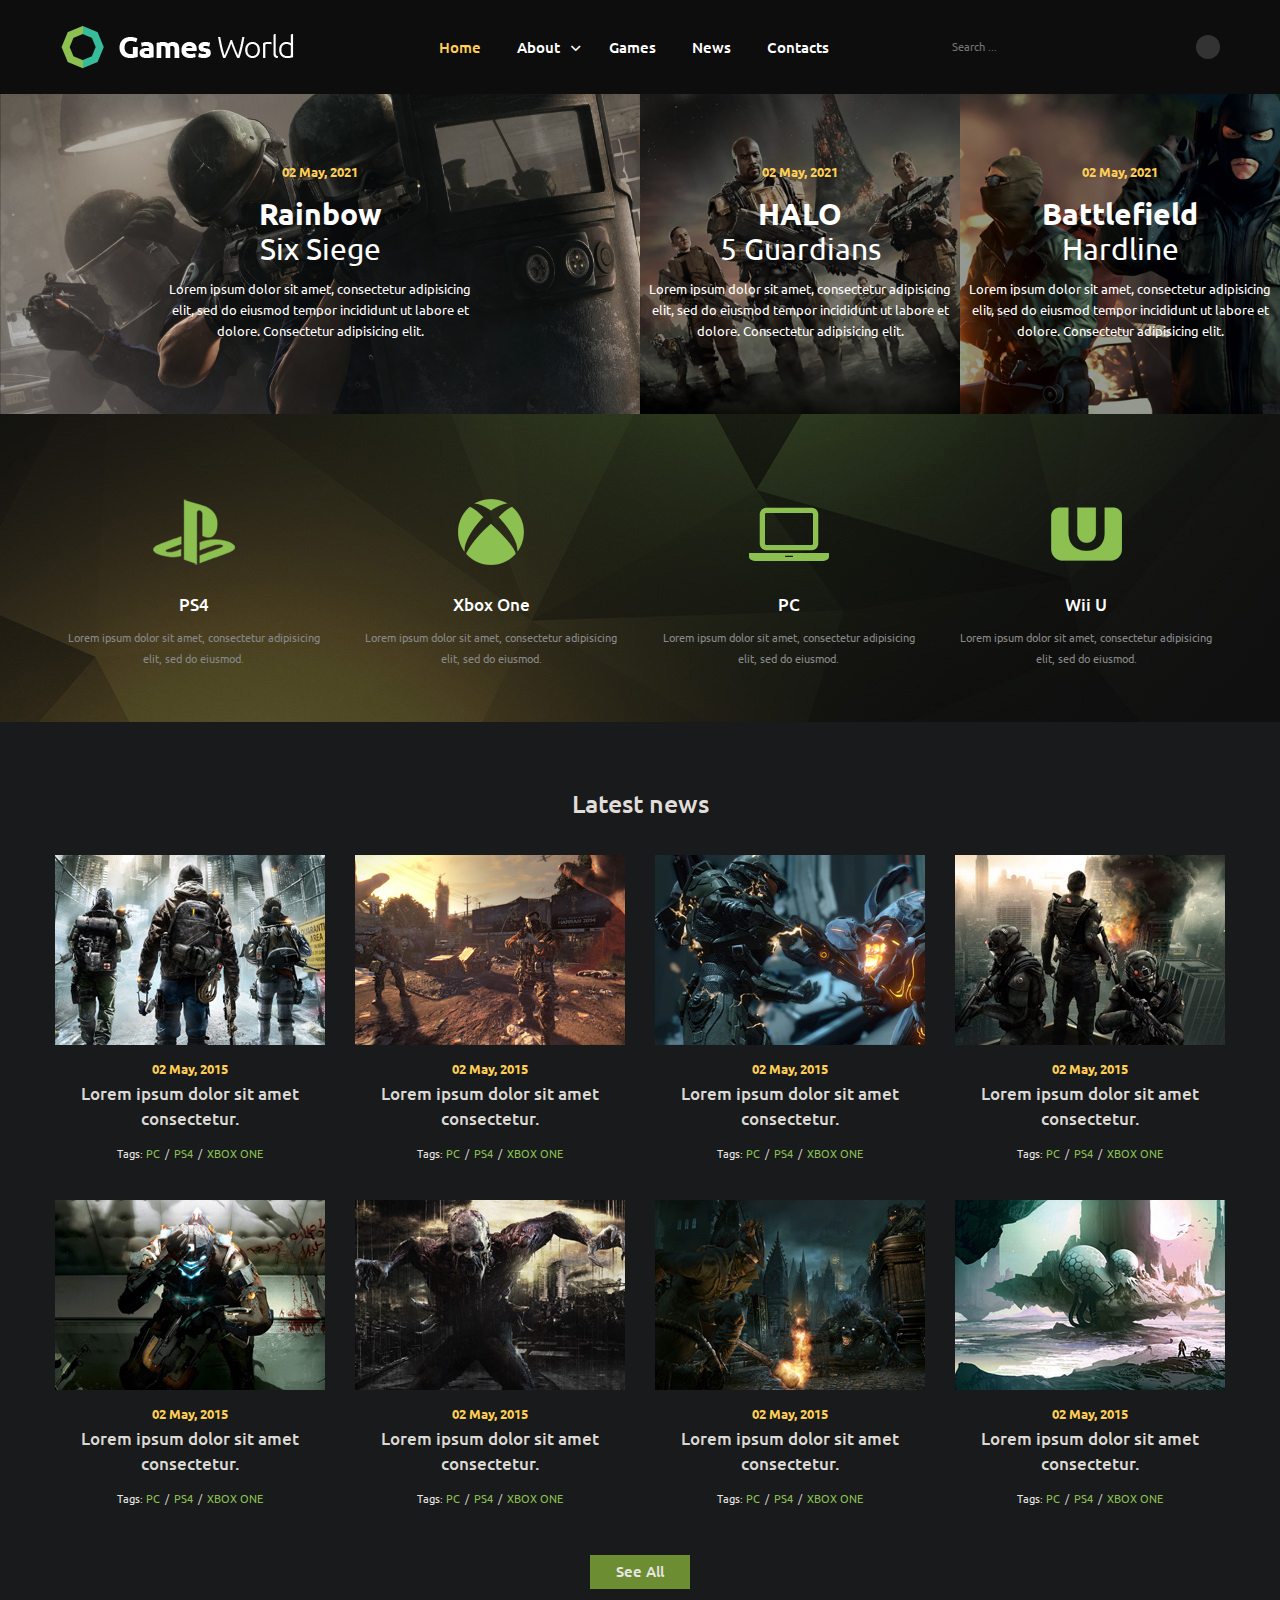
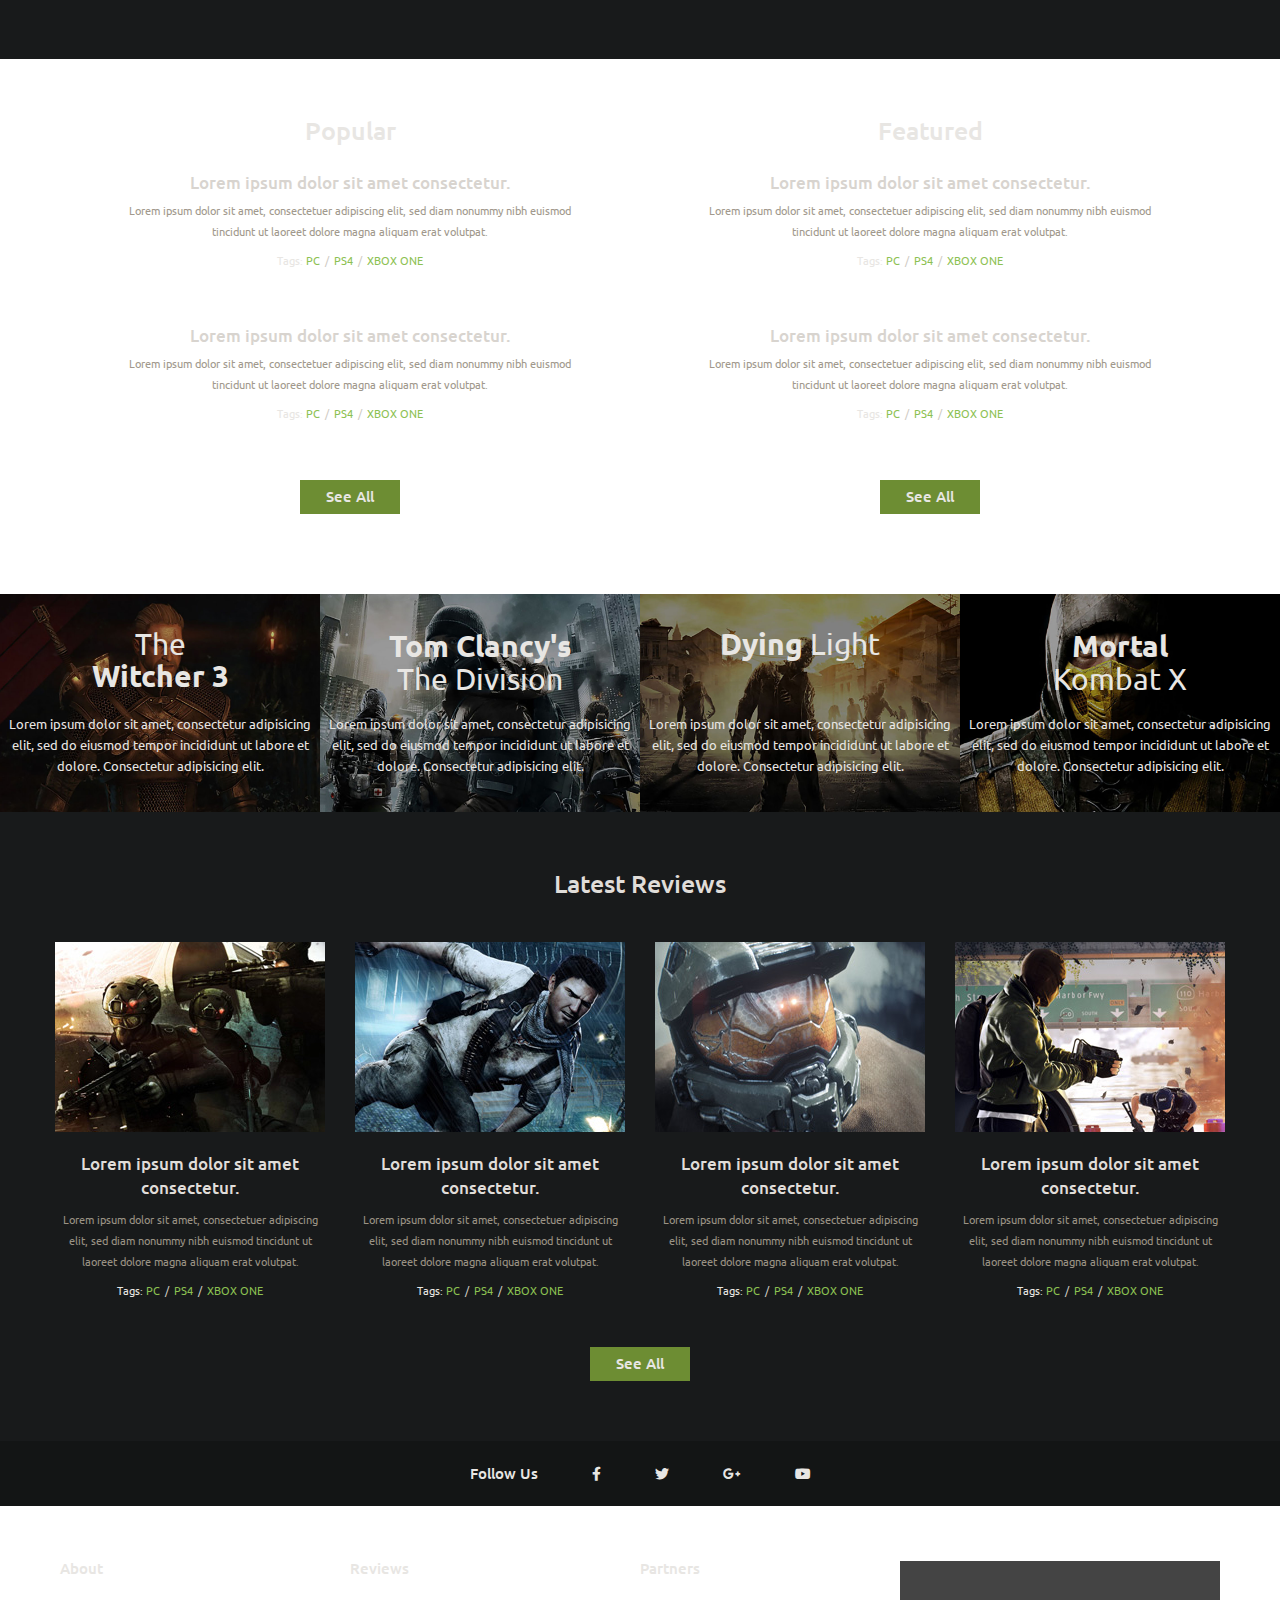
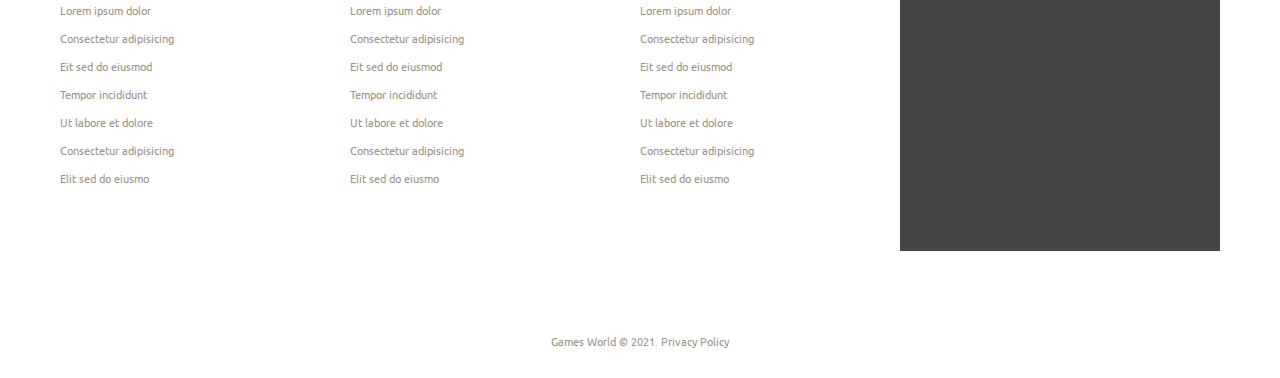
==== index.html @ 368bcca5 "final stage || fully responsive with working backend" ====
<!DOCTYPE html>
<html lang="en">
<head>
	<meta charset="UTF-8">
		<!-- Дополнительные мета теги -->
	<meta name="viewport" content="width=device-width, initial-scale=1.0, maximum-scale=1.0, user-scalable=0">
	<meta name="format-detection" content="telephone=no">
	<meta name="robots" content="none">
    <link rel="stylesheet" href="fonts/font awesome/css/all.min.css">
    <link rel="stylesheet" href="fonts/Ubuntu/stylesheet.css">
	<link rel="stylesheet" href="css/main.css">
	<title>Stellaris</title>
</head>
<body>
    <div class="wrapper">
        <header class="header">
            <div class="header-top">
                <div class="container">
                    <div class="header-top__row">
                        <div class="header-top__logo">
                            <a class="header-top__logo-link" href="#" ><img class="logo__img" src="img/header/logo.png" alt="Games World"></a>
                        </div>
                        <nav class="header-top__nav">
                            <ul class="menu__list">
                                <li class="menu__item"><a class="menu__link menu__active" href="./index.html">Home</a></li>
                                <li class="menu__item">
                                    <a class="menu__link link__dropdown" href="pages/about/about/index.html">About</a>
                                    <div class="menu__dropdown">
                                        <ul class="dropdown__list">
                                            <li class="dropdown__item"><a href="#" class="dropdown__link">History</a></li>
                                            <li class="dropdown__item"><a href="#" class="dropdown__link">Team</a></li>
                                            <li class="dropdown__item"><a href="#" class="dropdown__link">FAQ's</a></li>
                                            <li class="dropdown__item"><a href="#" class="dropdown__link">Forum</a></li>
                                        </ul>
                                    </div>
                                </li>
                                <li class="menu__item"><a class="menu__link" href="pages/games/games/index.html">Games</a></li>
                                <li class="menu__item"><a class="menu__link" href="pages/news/news/index.html">News</a></li>
                                <li class="menu__item"><a class="menu__link" href="pages/contacts/contacts/index.html">Contacts</a></li>
                            </ul>
                        </nav>
                        <div class="header-top__search-bar">
                            <div class="search-bar__input">
                                <input class="search-input" id="searchInput" type="text" placeholder="Search ...">
                                    <input class="search-button" id="searchButton" type="button">
                            </div>
                        </div>
                        <div class="header-top__menu-burger">
                            <div class="toggle" id="toggler"></div>
                            <nav class="header-top__nav navbar-burger">
                                <ul class="menu__list menu-burger">
                                    <li class="menu__item"><a class="menu__link menu__active" href="./index.html">Home</a></li>
                                    <li class="menu__item">
                                        <a class="menu__link link__dropdown" href="./pages/about/about/index.html">About</a>
                                        <div class="menu__dropdown">
                                            <ul class="dropdown__list">
                                                <li class="dropdown__item"><a href="#" class="dropdown__link">History</a></li>
                                                <li class="dropdown__item"><a href="#" class="dropdown__link">Team</a></li>
                                                <li class="dropdown__item"><a href="#" class="dropdown__link">FAQ's</a></li>
                                                <li class="dropdown__item"><a href="#" class="dropdown__link">Forum</a></li>
                                            </ul>
                                        </div>
                                    </li>
                                    <li class="menu__item"><a class="menu__link" href="pages/games/games/index.html">Games</a></li>
                                    <li class="menu__item"><a class="menu__link" href="pages/news/news/index.html">News</a></li>
                                    <li class="menu__item"><a class="menu__link" href="pages/contacts/contacts/index.html">Contacts</a></li>
                                </ul>
                            </nav>
                        </div>
                    </div>
                </div>
            </div>
            <div class="header-main">
                <div class="header-main__row">
                    <div class="header-main__body">
                        <div id="slider" class="header-main__slider slider">
                            <div class="header-main__slide-1 slide active">
                                <img class="header-main__card-bg" src="img/header/cards/slider/slide-1.jpg" alt="Rainbow Six Siege">
                                <div class="header-main__card">
                                    <div class="header-main__card-content">
                                        <p class="header-main__card-date" id="postDate">02 May, 2021</p>
                                        <h2 class="header-main__card-title"><p class="header-main__card-title--bold">Rainbow</p> Six Siege</h2>
                                        <p class="header-main__card-description">Lorem ipsum dolor sit amet, consectetur adipisicing elit, sed do eiusmod tempor incididunt ut labore et dolore. Consectetur adipisicing elit.</p>
                                    </div>
                                </div>
                            </div>
                            <div class="header-main__slide-2 slide">
                                <img class="header-main__card-bg" src="img/header/cards/slider/slide-2.jpg" alt="Bloodborne">
                                <div class="header-main__card">
                                    <div class="header-main__card-content">
                                        <p class="header-main__card-date" id="postDate">02 May, 2021</p>
                                        <h2 class="header-main__card-title"><p class="header-main__card-title--bold">Bloodborne</p></h2>
                                        <p class="header-main__card-description">Lorem ipsum dolor sit amet, consectetur adipisicing elit, sed do eiusmod tempor incididunt ut labore et dolore. Consectetur adipisicing elit.</p>
                                    </div>
                                </div>
                            </div>
                            <div class="header-main__slide-3 slide">
                                <img class="header-main__card-bg" src="img/header/cards/slider/slide-3.jpg" alt="Batman">
                                <div class="header-main__card">
                                    <div class="header-main__card-content">
                                        <p class="header-main__card-date" id="postDate">02 May, 2021</p>
                                        <h2 class="header-main__card-title"><p class="header-main__card-title--bold">Batman:</p> Arkham Knight</h2>
                                        <p class="header-main__card-description">Lorem ipsum dolor sit amet, consectetur adipisicing elit, sed do eiusmod tempor incididunt ut labore et dolore. Consectetur adipisicing elit.</p>
                                    </div>
                                </div>
                            </div>
                        </div>
                    </div>
                    <div class="header-main__wrapper">
                        <div class="header-main__row">
                            <div class="header-main__body">
                                <img class="header-main__card-bg" src="img/header/cards/halo.jpg" alt="Halo 5 Guardians">
                                <div class="header-main__card">
                                    <div class="header-main__card-content">
                                        <p class="header-main__card-date">02 May, 2021</p>
                                        <h2 class="header-main__card-title"><p class="header-main__card-title--bold">HALO</p> 5 Guardians</h2>
                                        <p class="header-main__card-description">Lorem ipsum dolor sit amet, consectetur adipisicing elit, sed do eiusmod tempor incididunt ut labore et dolore. Consectetur adipisicing elit.</p>
                                    </div>
                                </div>
                            </div>
                            <div class="header-main__body">
                                <img class="header-main__card-bg" src="img/header/cards/battlefield.jpg" alt="Halo 5 Guardians">
                                <div class="header-main__card">
                                    <div class="header-main__card-content">
                                        <p class="header-main__card-date">02 May, 2021</p>
                                        <h2 class="header-main__card-title"><p class="header-main__card-title--bold">Battlefield</p> Hardline</h2>
                                        <p class="header-main__card-description">Lorem ipsum dolor sit amet, consectetur adipisicing elit, sed do eiusmod tempor incididunt ut labore et dolore. Consectetur adipisicing elit.</p>
                                </div>
                                </div>
                            </div>
                        </div>
                    </div>
                </div>
            </div>
            <div class="header-bottom">
                <div class="container">
                    <div class="header-bottom__row">
                        <div class="header-bottom__body">
                            <div class="header-bottom__card">
                                <img class="header-bottom__card-icon" src="img/header/icons/icon1.png" alt="PS4">
                                <div class="header-bottom__content">
                                    <h6 class="header-bottom__content-title">PS4</h6>
                                    <p class="header-bottom__content-description">Lorem ipsum dolor sit amet, consectetur adipisicing elit, sed do eiusmod.</p>
                                </div>
                            </div>
                        </div>
                        <div class="header-bottom__body">
                            <div class="header-bottom__card">
                                <img class="header-bottom__card-icon" src="img/header/icons/icon2.png" alt="PS4">
                                <div class="header-bottom__content">
                                    <h6 class="header-bottom__content-title">Xbox One</h6>
                                    <p class="header-bottom__content-description">Lorem ipsum dolor sit amet, consectetur adipisicing elit, sed do eiusmod.</p>
                                </div>
                            </div>
                        </div>
                        <div class="header-bottom__body">
                            <div class="header-bottom__card">
                                <img class="header-bottom__card-icon" src="img/header/icons/icon3.webp" alt="PS4">
                                <div class="header-bottom__content">
                                    <h6 class="header-bottom__content-title">PC</h6>
                                    <p class="header-bottom__content-description">Lorem ipsum dolor sit amet, consectetur adipisicing elit, sed do eiusmod.</p>
                                </div>
                            </div>
                        </div>
                        <div class="header-bottom__body">
                            <div class="header-bottom__card">
                                <img class="header-bottom__card-icon" src="img/header/icons/icon4.png" alt="PS4">
                                <div class="header-bottom__content">
                                    <h6 class="header-bottom__content-title">Wii U</h6>
                                    <p class="header-bottom__content-description">Lorem ipsum dolor sit amet, consectetur adipisicing elit, sed do eiusmod.</p>
                                </div>
                            </div>
                        </div>
                    </div>
                </div>
             </div>
        </header>
        <section class="news">
            <div class="container">
                <div class="news__title">Latest news</div>
                <div class="news__row">
                    <div class="news__card">
                        <div class="news__body">
                            <div class="news__card-bg">
                                <img class="news__body-img" src="img/news/card-1.jpg" alt="" >
                            </div>
                            <div class="news__card-date">02 May, 2015</div>
                            <div class="news__card-despription">Lorem ipsum dolor sit amet consectetur.</div>
                            <div class="news__card-tags tags-row">
                                <div class="tags__title">Tags: </div>
                                <div class="tags__characteristic">
                                    <ul class="tags__list">
                                        <li class="tags__item"><a class="tags__link" href="#">PC</a></li>
                                        <li class="tags__item"><a class="tags__link" href="#">PS4</a></li>
                                        <li class="tags__item"><a class="tags__link" href="#">XBOX ONE</a></li>
                                    </ul>
                                </div>
                            </div>
                        </div>
                    </div>
                    <div class="news__card">
                        <div class="news__body">
                            <div class="news__card-bg">
                                <img class="news__body-img" src="img/news/card-2.jpg" alt="" >
                            </div>
                            <div class="news__card-date">02 May, 2015</div>
                            <div class="news__card-despription">Lorem ipsum dolor sit amet consectetur.</div>
                            <div class="news__card-tags tags-row">
                                <div class="tags__title">Tags: </div>
                                <div class="tags__characteristic">
                                    <ul class="tags__list">
                                        <li class="tags__item"><a class="tags__link" href="#">PC</a></li>
                                        <li class="tags__item"><a class="tags__link" href="#">PS4</a></li>
                                        <li class="tags__item"><a class="tags__link" href="#">XBOX ONE</a></li>
                                    </ul>
                                </div>
                            </div>
                        </div>
                    </div>
                    <div class="news__card">
                        <div class="news__body">
                            <div class="news__card-bg">
                                <img class="news__body-img" src="img/news/card-3.jpg" alt="" >
                            </div>
                            <div class="news__card-date">02 May, 2015</div>
                            <div class="news__card-despription">Lorem ipsum dolor sit amet consectetur.</div>
                            <div class="news__card-tags tags-row">
                                <div class="tags__title">Tags: </div>
                                <div class="tags__characteristic">
                                    <ul class="tags__list">
                                        <li class="tags__item"><a class="tags__link" href="#">PC</a></li>
                                        <li class="tags__item"><a class="tags__link" href="#">PS4</a></li>
                                        <li class="tags__item"><a class="tags__link" href="#">XBOX ONE</a></li>
                                    </ul>
                                </div>
                            </div>
                        </div>
                    </div>
                    <div class="news__card">
                        <div class="news__body">
                            <div class="news__card-bg">
                                <img class="news__body-img" src="img/news/card-4.jpg" alt="" >
                            </div>
                            <div class="news__card-date">02 May, 2015</div>
                            <div class="news__card-despription">Lorem ipsum dolor sit amet consectetur.</div>
                            <div class="news__card-tags tags-row">
                                <div class="tags__title">Tags: </div>
                                <div class="tags__characteristic">
                                    <ul class="tags__list">
                                        <li class="tags__item"><a class="tags__link" href="#">PC</a></li>
                                        <li class="tags__item"><a class="tags__link" href="#">PS4</a></li>
                                        <li class="tags__item"><a class="tags__link" href="#">XBOX ONE</a></li>
                                    </ul>
                                </div>
                            </div>
                        </div>
                    </div>
                    <div class="news__card">
                        <div class="news__body">
                            <div class="news__card-bg">
                                <img class="news__body-img" src="img/news/card-5.jpg" alt="" >
                            </div>
                            <div class="news__card-date">02 May, 2015</div>
                            <div class="news__card-despription">Lorem ipsum dolor sit amet consectetur.</div>
                            <div class="news__card-tags tags-row">
                                <div class="tags__title">Tags: </div>
                                <div class="tags__characteristic">
                                    <ul class="tags__list">
                                        <li class="tags__item"><a class="tags__link" href="#">PC</a></li>
                                        <li class="tags__item"><a class="tags__link" href="#">PS4</a></li>
                                        <li class="tags__item"><a class="tags__link" href="#">XBOX ONE</a></li>
                                    </ul>
                                </div>
                            </div>
                        </div>
                    </div>
                    <div class="news__card">
                        <div class="news__body">
                            <div class="news__card-bg">
                                <img class="news__body-img" src="img/news/card-6.jpg" alt="" >
                            </div>
                            <div class="news__card-date">02 May, 2015</div>
                            <div class="news__card-despription">Lorem ipsum dolor sit amet consectetur.</div>
                            <div class="news__card-tags tags-row">
                                <div class="tags__title">Tags: </div>
                                <div class="tags__characteristic">
                                    <ul class="tags__list">
                                        <li class="tags__item"><a class="tags__link" href="#">PC</a></li>
                                        <li class="tags__item"><a class="tags__link" href="#">PS4</a></li>
                                        <li class="tags__item"><a class="tags__link" href="#">XBOX ONE</a></li>
                                    </ul>
                                </div>
                            </div>
                        </div>
                    </div>
                    <div class="news__card">
                        <div class="news__body">
                            <div class="news__card-bg">
                                <img class="news__body-img" src="img/news/card-7.jpg" alt="" >
                            </div>
                            <div class="news__card-date">02 May, 2015</div>
                            <div class="news__card-despription">Lorem ipsum dolor sit amet consectetur.</div>
                            <div class="news__card-tags tags-row">
                                <div class="tags__title">Tags: </div>
                                <div class="tags__characteristic">
                                    <ul class="tags__list">
                                        <li class="tags__item"><a class="tags__link" href="#">PC</a></li>
                                        <li class="tags__item"><a class="tags__link" href="#">PS4</a></li>
                                        <li class="tags__item"><a class="tags__link" href="#">XBOX ONE</a></li>
                                    </ul>
                                </div>
                            </div>
                        </div>
                    </div>
                    <div class="news__card">
                        <div class="news__body">
                            <div class="news__card-bg">
                                <img class="news__body-img" src="img/news/card-8.jpg" alt="" >
                            </div>
                            <div class="news__card-date">02 May, 2015</div>
                            <div class="news__card-despription">Lorem ipsum dolor sit amet consectetur.</div>
                            <div class="news__card-tags">
                                <div class="tags__title">Tags: </div>
                                <div class="tags__characteristic">
                                    <ul class="tags__list">
                                        <li class="tags__item"><a class="tags__link" href="#">PC</a></li>
                                        <li class="tags__item"><a class="tags__link" href="#">PS4</a></li>
                                        <li class="tags__item"><a class="tags__link" href="#">XBOX ONE</a></li>
                                    </ul>
                                </div>
                            </div>
                        </div>
                    </div>
                </div>
                <div class="more-info">
                    <a class="link" href="#">See All</a>
                </div>
            </div>
        </section>
        <section class="features">
            <div class="container">
                <div class="features__row">
                    <div class="features__wrapper">
                        <h3 class="features__title">Popular</h3>
                        <div class="features__body">
                            <div class="features__post">
                                <h6 class="features__post-title"><a class="features__title-link" href="#">Lorem ipsum dolor sit amet consectetur.</a></h6>
                                <p class="features__post-description">Lorem ipsum dolor sit amet, consectetuer adipiscing elit, sed diam nonummy nibh euismod tincidunt ut laoreet dolore magna aliquam erat volutpat.</p>
                                <div class="features__post-tags">
                                    <div class="tags__title tags__title--white">Tags: </div>
                                    <div class="tags__characteristic">
                                        <ul class="tags__list">
                                            <li class="tags__item"><a class="tags__link" href="#">PC</a></li>
                                            <li class="tags__item"><a class="tags__link" href="#">PS4</a></li>
                                            <li class="tags__item"><a class="tags__link" href="#">XBOX ONE</a></li>
                                        </ul>
                                    </div>
                                </div>
                            </div>
                        </div>
                        <div class="features__body">
                            <div class="features__post">
                                <h6 class="features__post-title"><a class="features__title-link" href="#">Lorem ipsum dolor sit amet consectetur.</a></h6>
                                <p class="features__post-description">Lorem ipsum dolor sit amet, consectetuer adipiscing elit, sed diam nonummy nibh euismod tincidunt ut laoreet dolore magna aliquam erat volutpat.</p>
                                <div class="features__post-tags">
                                    <div class="tags__title tags__title--white">Tags: </div>
                                    <div class="tags__characteristic">
                                        <ul class="tags__list">
                                            <li class="tags__item"><a class="tags__link" href="#">PC</a></li>
                                            <li class="tags__item"><a class="tags__link" href="#">PS4</a></li>
                                            <li class="tags__item"><a class="tags__link" href="#">XBOX ONE</a></li>
                                        </ul>
                                    </div>
                                </div>
                            </div>
                        </div>
                        <div class="more-info features__more-info">
                            <a class="link features__link" href="#">See All</a>
                        </div>
                    </div>
                    <div class="features__wrapper">
                        <h3 class="features__title">Featured</h3>
                        <div class="features__body">
                            <div class="features__post">
                                <h6 class="features__post-title"><a class="features__title-link" href="#">Lorem ipsum dolor sit amet consectetur.</a></h6>
                                <p class="features__post-description">Lorem ipsum dolor sit amet, consectetuer adipiscing elit, sed diam nonummy nibh euismod tincidunt ut laoreet dolore magna aliquam erat volutpat.</p>
                                <div class="features__post-tags">
                                    <div class="tags__title tags__title--white">Tags: </div>
                                    <div class="tags__characteristic">
                                        <ul class="tags__list">
                                            <li class="tags__item"><a class="tags__link" href="#">PC</a></li>
                                            <li class="tags__item"><a class="tags__link" href="#">PS4</a></li>
                                            <li class="tags__item"><a class="tags__link" href="#">XBOX ONE</a></li>
                                        </ul>
                                    </div>
                                </div>
                            </div>
                        </div>
                        <div class="features__body">
                            <div class="features__post">
                                <h6 class="features__post-title"><a class="features__title-link" href="#">Lorem ipsum dolor sit amet consectetur.</a></h6>
                                <p class="features__post-description">Lorem ipsum dolor sit amet, consectetuer adipiscing elit, sed diam nonummy nibh euismod tincidunt ut laoreet dolore magna aliquam erat volutpat.</p>
                                <div class="features__post-tags">
                                    <div class="tags__title tags__title--white">Tags: </div>
                                    <div class="tags__characteristic">
                                        <ul class="tags__list">
                                            <li class="tags__item"><a class="tags__link" href="#">PC</a></li>
                                            <li class="tags__item"><a class="tags__link" href="#">PS4</a></li>
                                            <li class="tags__item"><a class="tags__link" href="#">XBOX ONE</a></li>
                                        </ul>
                                    </div>
                                </div>
                            </div>
                        </div>
                        <div class="more-info features__more-info">
                            <a class="link features__link" href="#">See All</a>
                        </div>
                    </div>
                </div>
            </div>
        </section>
        <section class="games">
            <div class="games__row">
                <div class="games__body">
                    <div class="games__card">
                        <p class="games__card-title">The <span class="games__card-title--bold">Witcher 3</span></p>
                        <p class="games__card-description">Lorem ipsum dolor sit amet, consectetur adipisicing elit, sed do eiusmod tempor incididunt ut labore et dolore. Consectetur adipisicing elit.</p>
                    </div>
                </div>
                <div class="games__body">
                    <div class="games__card">
                        <p class="games__card-title"><span class="games__card-title--bold">Tom Clancy's</span>The Division</p>
                        <p class="games__card-description">Lorem ipsum dolor sit amet, consectetur adipisicing elit, sed do eiusmod tempor incididunt ut labore et dolore. Consectetur adipisicing elit.</p>
                    </div>
                </div>
                <div class="games__body">
                    <div class="games__card">
                        <p class="games__card-title"><strong>Dying </strong>Light</p>
                        <p class="games__card-description">Lorem ipsum dolor sit amet, consectetur adipisicing elit, sed do eiusmod tempor incididunt ut labore et dolore. Consectetur adipisicing elit.</p>
                    </div>
                </div>
                <div class="games__body">
                    <div class="games__card">
                        <p class="games__card-title"><span class="games__card-title--bold">Mortal</span>Kombat X</p>
                        <p class="games__card-description">Lorem ipsum dolor sit amet, consectetur adipisicing elit, sed do eiusmod tempor incididunt ut labore et dolore. Consectetur adipisicing elit.</p>
                    </div>
                </div>
            </div>
        </section>
        <section class="reviews">
            <div class="container">
                <div class="reviews__title">Latest Reviews</div>
                <div class="reviews__row">
                    <div class="reviews__body">
                        <div class="reviews__card">
                            <div class="reviews__img">
                                <img class="reviews__image" src="img/reviews/reviews1.jpg" alt="">
                            </div>
                            <div class="reviews__card-title"><a class="reviews__title-link" href="#">Lorem ipsum dolor sit amet consectetur.</a></div>
                            <div class="reviews__description">Lorem ipsum dolor sit amet, consectetuer adipiscing elit, sed diam nonummy nibh euismod tincidunt ut laoreet dolore magna aliquam erat volutpat.</div>
                            <div class="reviews__card-tags">
                                <div class="tags__title">Tags: </div>
                                <div class="tags__characteristic">
                                    <ul class="tags__list">
                                        <li class="tags__item"><a class="tags__link" href="#">PC</a></li>
                                        <li class="tags__item"><a class="tags__link" href="#">PS4</a></li>
                                        <li class="tags__item"><a class="tags__link" href="#">XBOX ONE</a></li>
                                    </ul>
                                </div>
                            </div>
                        </div>
                    </div>
                    <div class="reviews__body">
                        <div class="reviews__card">
                            <div class="reviews__img">
                                <img class="reviews__image" src="img/reviews/reviews2.jpg" alt="">
                            </div>
                            <div class="reviews__card-title"><a class="reviews__title-link" href="#">Lorem ipsum dolor sit amet consectetur.</a></div>
                            <div class="reviews__description">Lorem ipsum dolor sit amet, consectetuer adipiscing elit, sed diam nonummy nibh euismod tincidunt ut laoreet dolore magna aliquam erat volutpat.</div>
                            <div class="reviews__card-tags">
                                <div class="tags__title">Tags: </div>
                                <div class="tags__characteristic">
                                    <ul class="tags__list">
                                        <li class="tags__item"><a class="tags__link" href="#">PC</a></li>
                                        <li class="tags__item"><a class="tags__link" href="#">PS4</a></li>
                                        <li class="tags__item"><a class="tags__link" href="#">XBOX ONE</a></li>
                                    </ul>
                                </div>
                            </div>
                        </div>
                    </div>
                    <div class="reviews__body">
                        <div class="reviews__card">
                            <div class="reviews__img">
                                <img class="reviews__image" src="img/reviews/reviews3.jpg" alt="">
                            </div>
                            <div class="reviews__card-title"><a class="reviews__title-link" href="#">Lorem ipsum dolor sit amet consectetur.</a></div>
                            <div class="reviews__description">Lorem ipsum dolor sit amet, consectetuer adipiscing elit, sed diam nonummy nibh euismod tincidunt ut laoreet dolore magna aliquam erat volutpat.</div>
                            <div class="reviews__card-tags">
                                <div class="tags__title">Tags: </div>
                                <div class="tags__characteristic">
                                    <ul class="tags__list">
                                        <li class="tags__item"><a class="tags__link" href="#">PC</a></li>
                                        <li class="tags__item"><a class="tags__link" href="#">PS4</a></li>
                                        <li class="tags__item"><a class="tags__link" href="#">XBOX ONE</a></li>
                                    </ul>
                                </div>
                            </div>
                        </div>
                    </div>
                    <div class="reviews__body">
                        <div class="reviews__card">
                            <div class="reviews__img">
                                <img class="reviews__image" src="img/reviews/reviews4.jpg" alt="">
                            </div>
                            <div class="reviews__card-title"><a class="reviews__title-link" href="#">Lorem ipsum dolor sit amet consectetur.</a></div>
                            <div class="reviews__description">Lorem ipsum dolor sit amet, consectetuer adipiscing elit, sed diam nonummy nibh euismod tincidunt ut laoreet dolore magna aliquam erat volutpat.</div>
                            <div class="reviews__card-tags">
                                <div class="tags__title">Tags: </div>
                                <div class="tags__characteristic">
                                    <ul class="tags__list">
                                        <li class="tags__item"><a class="tags__link" href="#">PC</a></li>
                                        <li class="tags__item"><a class="tags__link" href="#">PS4</a></li>
                                        <li class="tags__item"><a class="tags__link" href="#">XBOX ONE</a></li>
                                    </ul>
                                </div>
                            </div>
                        </div>
                    </div>
                </div>
                <div class="more-info">
                    <a class="link" href="#">See All</a>
                </div>
            </div>
        </section>
        <section class="follow">
            <div class="container">
                <div class="follow__row">
                    <div class="follow__body">
                        <h5 class="follow__title">Follow Us</h5>
                    </div>
                    <div class="follow__body">
                        <a class="follow__link link_facebook" href="https://facebook.com"><i class="fab fa-facebook-f"></i></a>
                    </div>
                    <div class="follow__body">
                        <a class="follow__link link_twitter" href="https://twitter.com"><i class="fab fa-twitter"></i></a>
                    </div>
                    <div class="follow__body">
                        <a class="follow__link link__gmail" href="https://gmail.com"><i class="fab fa-google-plus-g"></i></a>
                    </div>
                    <div class="follow__body">
                        <a class="follow__link link__youtube" href="https://youtube.com"><i class="fab fa-youtube"></i></a>
                    </div>
                </div>
            </div>
        </section>
        <footer class="footer">
            <div class="container">
                <div class="footer-top">
                    <div class="footer__row">
                        <div class="footer__body">
                            <div class="footer__card">
                                <h5 class="footer__card-title">About</h5>
                                <div class="footer__card-lnk">
                                    <a class="footer__card-link" href="#">Lorem ipsum dolor</a>
                                </div>
                                <div class="footer__card-lnk">
                                    <a class="footer__card-link" href="#">Consectetur adipisicing</a>
                                </div>
                                <div class="footer__card-lnk">
                                    <a class="footer__card-link" href="#">Eit sed do eiusmod</a>
                                </div>
                                <div class="footer__card-lnk">
                                    <a class="footer__card-link" href="#">Tempor incididunt</a>
                                </div>
                                <div class="footer__card-lnk">
                                    <a class="footer__card-link" href="#">Ut labore et dolore</a>
                                </div>
                                <div class="footer__card-lnk">
                                    <a class="footer__card-link" href="#">Consectetur adipisicing</a>
                                </div>
                                <div class="footer__card-lnk">
                                    <a class="footer__card-link" href="#">Elit sed do eiusmo</a>
                                </div>
                            </div>
                        </div>
                        <div class="footer__body">
                            <div class="footer__card">
                                <h5 class="footer__card-title">Reviews</h5>
                                <div class="footer__card-lnk">
                                    <a class="footer__card-link" href="#">Lorem ipsum dolor</a>
                                </div>
                                <div class="footer__card-lnk">
                                    <a class="footer__card-link" href="#">Consectetur adipisicing</a>
                                </div>
                                <div class="footer__card-lnk">
                                    <a class="footer__card-link" href="#">Eit sed do eiusmod</a>
                                </div>
                                <div class="footer__card-lnk">
                                    <a class="footer__card-link" href="#">Tempor incididunt</a>
                                </div>
                                <div class="footer__card-lnk">
                                    <a class="footer__card-link" href="#">Ut labore et dolore</a>
                                </div>
                                <div class="footer__card-lnk">
                                    <a class="footer__card-link" href="#">Consectetur adipisicing</a>
                                </div>
                                <div class="footer__card-lnk">
                                    <a class="footer__card-link" href="#">Elit sed do eiusmo</a>
                                </div>
                            </div>
                        </div>
                        <div class="footer__body">
                            <div class="footer__card">
                                <h5 class="footer__card-title">Partners</h5>
                                <div class="footer__card-lnk">
                                    <a class="footer__card-link" href="#">Lorem ipsum dolor</a>
                                </div>
                                <div class="footer__card-lnk">
                                    <a class="footer__card-link" href="#">Consectetur adipisicing</a>
                                </div>
                                <div class="footer__card-lnk">
                                    <a class="footer__card-link" href="#">Eit sed do eiusmod</a>
                                </div>
                                <div class="footer__card-lnk">
                                    <a class="footer__card-link" href="#">Tempor incididunt</a>
                                </div>
                                <div class="footer__card-lnk">
                                    <a class="footer__card-link" href="#">Ut labore et dolore</a>
                                </div>
                                <div class="footer__card-lnk">
                                    <a class="footer__card-link" href="#">Consectetur adipisicing</a>
                                </div>
                                <div class="footer__card-lnk">
                                    <a class="footer__card-link" href="#">Elit sed do eiusmo</a>
                                </div>
                            </div>
                        </div>
                    </div>
                    <div class="footer__ads"></div>
                </div>
            </div>
            <div class="footer-bottom">
                <div class="footer-bottom__description">
                    <p class="footer-bottom__text">Games World © 2021. <a class="footer-bottom__link" href="#">Privacy Policy</a></p>
                </div>
            </div>
        </footer>
    </div>
	<script src="js/main.js"></script>
</body>
</html>
---- fonts/Ubuntu/stylesheet.css ----
/* This stylesheet generated by Transfonter (https://transfonter.org) on February 25, 2018 4:05 PM */

@font-face {
    font-family: 'Ubuntu';
    src: url('Ubuntu-Regular.eot');
    src: local('Ubuntu Regular'), local('Ubuntu-Regular'),
        url('Ubuntu-Regular.eot?#iefix') format('embedded-opentype'),
        url('Ubuntu-Regular.woff') format('woff'),
        url('Ubuntu-Regular.ttf') format('truetype');
    font-weight: normal;
    font-style: normal;
}

@font-face {
    font-family: 'Ubuntu';
    src: url('Ubuntu-Light.eot');
    src: local('Ubuntu Light'), local('Ubuntu-Light'),
        url('Ubuntu-Light.eot?#iefix') format('embedded-opentype'),
        url('Ubuntu-Light.woff') format('woff'),
        url('Ubuntu-Light.ttf') format('truetype');
    font-weight: 300;
    font-style: normal;
}

@font-face {
    font-family: 'Ubuntu';
    src: url('Ubuntu-LightItalic.eot');
    src: local('Ubuntu Light Italic'), local('Ubuntu-LightItalic'),
        url('Ubuntu-LightItalic.eot?#iefix') format('embedded-opentype'),
        url('Ubuntu-LightItalic.woff') format('woff'),
        url('Ubuntu-LightItalic.ttf') format('truetype');
    font-weight: 300;
    font-style: italic;
}

@font-face {
    font-family: 'Ubuntu';
    src: url('Ubuntu-Medium.eot');
    src: local('Ubuntu Medium'), local('Ubuntu-Medium'),
        url('Ubuntu-Medium.eot?#iefix') format('embedded-opentype'),
        url('Ubuntu-Medium.woff') format('woff'),
        url('Ubuntu-Medium.ttf') format('truetype');
    font-weight: 500;
    font-style: normal;
}

@font-face {
    font-family: 'Ubuntu';
    src: url('Ubuntu-Italic.eot');
    src: local('Ubuntu Italic'), local('Ubuntu-Italic'),
        url('Ubuntu-Italic.eot?#iefix') format('embedded-opentype'),
        url('Ubuntu-Italic.woff') format('woff'),
        url('Ubuntu-Italic.ttf') format('truetype');
    font-weight: normal;
    font-style: italic;
}

@font-face {
    font-family: 'Ubuntu';
    src: url('Ubuntu-Bold.eot');
    src: local('Ubuntu Bold'), local('Ubuntu-Bold'),
        url('Ubuntu-Bold.eot?#iefix') format('embedded-opentype'),
        url('Ubuntu-Bold.woff') format('woff'),
        url('Ubuntu-Bold.ttf') format('truetype');
    font-weight: bold;
    font-style: normal;
}

@font-face {
    font-family: 'Ubuntu';
    src: url('Ubuntu-BoldItalic.eot');
    src: local('Ubuntu Bold Italic'), local('Ubuntu-BoldItalic'),
        url('Ubuntu-BoldItalic.eot?#iefix') format('embedded-opentype'),
        url('Ubuntu-BoldItalic.woff') format('woff'),
        url('Ubuntu-BoldItalic.ttf') format('truetype');
    font-weight: bold;
    font-style: italic;
}

@font-face {
    font-family: 'Ubuntu';
    src: url('Ubuntu-MediumItalic.eot');
    src: local('Ubuntu Medium Italic'), local('Ubuntu-MediumItalic'),
        url('Ubuntu-MediumItalic.eot?#iefix') format('embedded-opentype'),
        url('Ubuntu-MediumItalic.woff') format('woff'),
        url('Ubuntu-MediumItalic.ttf') format('truetype');
    font-weight: 500;
    font-style: italic;
}
---- css/main.css ----
* {
    padding: 0;
    margin: 0;
    border: 0;
    user-select: none;
    outline: none;
}

*,*:after,*:before {
    -webkit-box-sizing: border-box;
    -moz-box-sizing: border-box;
    box-sizing: border-box;
}

:focus,:active {outline: none;}
a:focus,a:active{outline: none;}

nav,footer,header,aside{display: block;}

html,body{
    /* height: 100%; */
    width: 100%;
    min-height: 100%;
    min-width: 100%;
    font-size: 100%;
    line-height: 1;
    font-size: 14px;
    -ms-text-size-adjust: 100%;
    -moz-text-size-adjust: 100%;
    -webkit-text-size-adjustL: 100%;
}

input,button,textarea {
    font-family: inherit;
}

input::-ms-clear{display: none;}
button{cursor: pointer;}
button::-moz-foucs-inner{padding: 0;border: 0;}
a{text-decoration: none;color: #fff;} /*<<<Color*/
a:hover{text-decoration: none;}
ul li{list-style: none;}
img{vertical-align: top;}
h1,h2,h3,h4,h5,h6{font-size: inherit;font-weight: 400;}
/*Конец обнуления*/

body {
    font-family: 'Ubuntu', sans-serif;
}

.wrapper {
    min-height: 100%;
    width: 100%;
    /* background: url(../img/header/bodyBg.jpg) left top/100% 100% no-repeat fixed; */
    background: url(../img/header/bodyBg.jpg) 100% 0 fixed;
    background-size: inherit;
}

.container {
    max-width: 1200px;
    margin: 0px auto;
    padding: 0px 20px;
    /* overflow: hidden; */
}

/* Header */

.header-top {
    background: #0d0d0d;
    padding: 25px 0px;
}
.header-top__row {
    display: flex;
    align-items: center;
    justify-content: space-between;
}
.header-top__logo {
    margin-right: 30px;
}
.header-top__logo-link {
    display: inline-block;
}
.logo__img {
}
.header-top__nav {
}
.menu__list {
    font-size: 15px;
    display: flex;
}
.link__dropdown:before {
    font-family: 'Font Awesome 5 Pro', sans-serif;
    position: absolute;
    content:"\f107";
    right:-5px;
    top: 50%;
    transform: translateY(-40%);
}
.menu__item {
    position: relative;
    padding: 0px 16px;
}
.menu__link {
    display: block;
    font-size: 15px;
    font-weight: 500;
    transition: 0.5s all ease;
    padding: 10px 2px;
}
.link__dropdown {
    padding-right: 15px;
    position: relative;
}
.menu__item:hover > .menu__dropdown{
    transform: translateY(0px);
    opacity: 1;
    visibility: visible;
}
.menu__link:hover {
    color: #ffce54;
}
.menu__active {
    color: #ffce54;
}
.menu__dropdown {
    z-index: 5;
    visibility: hidden;
    opacity: 0;
    position: absolute;
    left: 6px;
    top: 25px;
    width: 100%;
    transform: translateY(40px);
    transition: 0.5s all ease;
}
.dropdown__list {
    width: 100%;
}
.dropdown__item {
    width: 100%;
}
.dropdown__link {
    background: #0d0d0d;
    display: block;
    padding: 10px 0px;
    color: #fff;
    width: 160px;
    font-size: 11px;
    text-align: center;
    transition: 0.5s all ease;
}
.dropdown__link:hover {
    color: #37bc9b;
}
.header-top__search-bar {
    height: 24px;
    flex: 0 0 24%;
    display: flex;
    justify-content: flex-end;
}
.search-bar__input {
    width: 100%;
    height: 100%;
    position: relative;
}
.search-input {
    background: transparent;
    font-size: 11px;
    width: 100%;
    color: #666;
    height: 100%;
    padding: 0 24px 0 10px;
}
.search-button {
    cursor: pointer;
    position: absolute;
    right:0;
    top: 0;
    height: 24px;
    width: 24px;
    background:#333;
    border-radius: 50%;
}
.search-button[type="button"]:before {
    content: '';
    position: absolute;
    left: 0;
    top: 0;
    height: 10px;
    width: 10px;
    background: #fff;
}
.header-main {
}
.header-main__row {
    display: flex;
}
.header-main__body {
    flex: 0 0 50%;
    position: relative;
}
.header-main__card {
    color: #fff;
    width: 100%;
    max-width: 320px;
    position: absolute;
    left: 50%;
    top: 50%;
    transform: translate(-50%,-50%);
}
.header-main__card-content {
    text-align: center; 
}
.header-main__card-date {
    font-size: 13px;
    color:#ffce54;
    font-weight: 700;
    margin-bottom: 20px;
}
.header-main__card-title {
    font-size: 30px;
    margin-bottom: 15px;
}
.header-main__card-title--bold {
    font-weight: 700;
    margin-bottom: 5px;
}
.header-main__card-description {
    font-size: 13px;
    line-height: 21px;
    word-break: break-word;
    padding: 0px 5px;
}
.header-main__wrapper {
    display: flex;
}
.header-main__card-bg {
    width: 100%;
    height: 100%;
    object-fit: cover;
}

.slider {
    overflow: hidden;
    width: 100%;
    height: 100%;
    position: relative;
}

.slide {
    position: absolute;
    left: 0;
    top: 0;
    bottom: 0;
    right: 0;
    opacity: 0;
    visibility: hidden;
    transition: 0.8s ease all;
}
.slide.active {
    opacity:1;
    visibility: visible;
}
.header-bottom {
    padding: 84px 0px 52px 0px;
}
.header-bottom__row {
    display: flex;
    flex-wrap: wrap;
    margin: 0px -15px;
}
.header-bottom__body {
    flex: 0 0 25%;
    padding: 0px 15px;
}
.header-bottom__card {
    text-align: center;
}
.header-bottom__card-icon {
    margin-bottom: 30px;
}
.header-bottom__content {
    color: #fff;
}
.header-bottom__content-title {
    font-size: 17px;
    font-weight: 500;
    margin-bottom: 15px;
}
.header-bottom__content-description {
    line-height: 21px;
    color: #888888;
    font-size: 11px;
}


/* Section News */

.news {
    padding: 70px 0px 70px 0px;
    background-color: #181A1B;
}
.news__title {
    text-align: center;
    font-size: 25px;
    color: #e0ddd9;
    font-weight: 500;
    margin-bottom: 38px;
}
.news__row {
    display: flex;
    flex-wrap: wrap;
    margin: 0px -20px;
}
.news__card {
    flex: 0 1 25%;
    margin-bottom: 40px;
}
.news__body {
    padding: 0px 15px;
    text-align: center;
}
.news__card-bg {
    margin-bottom: 18px;
}
.news__body-img {
    width: 100%;
    object-fit: cover;
}
.news__card-date {
    font-size: 13px;
    color:#ffce54;
    font-weight: 700;
    margin-bottom: 5px;
}
.news__card-despription {
    color: #dbd8d3;
    font-weight: 500;
    font-size: 17px;
    line-height: 25px;
    margin-bottom: 15px;
}
.news__card-tags {
}
.tags__title {
    font-size: 11px;
    color: rgb(207, 203, 196);
    display: inline-block;
}
.tags__characteristic {
    display: inline-block;
}
.tags__list {
    display: flex;
}
.tags__item {
}
.tags__item ~ .tags__item:before {
    content: '/';
    padding: 0px 5px;
    font-size: 11px;
    color: #cfcbc4;
}
.tags__link {
    color: #8cc152;
    font-size: 11px;
    text-transform: uppercase;
    transition: 0.5s color ease;
}
.tags__link:hover {
    color: #7d838b;
}
.more-info {
    text-align: center;
    margin-top: 10px;
}
.link {
    display: inline-block;
    padding: 9px 26px 10px;
    font-size: 15px;
    font-weight: 500;
    background-color: rgb(109, 141, 51);
    color: rgb(232, 230, 227);
    transition:0.5s ease;
}
.link:hover {
    background: #22272e;
    transition: 0s;
}

/* Section Features */

.features {
    padding: 60px 0px 38px 0px;
}
.features__row {
    display: flex;
    flex-wrap: wrap;
    /* align-items: center; */
    /* justify-content: center; */
}
.features__wrapper {
    flex: 0 0 50%;
    text-align: center;
    position: relative;
}
.features__wrapper + .features__wrapper:before {
    content: "";
    position: absolute;
    top: 0;
    left: -0.5px;
    width: 1px;
    height: 100%;
    background: rgba(255,255,255,0.1);
}
.features__title {
    font-size: 25px;
    color: rgb(232, 230, 227);
    font-weight: 500;
    margin-bottom: 30px;
}
.features__body {
    max-width: 490px;
    margin: 0px auto;
    margin-bottom: 60px;
}
.features__post {
}
.features__post-title {
    margin-bottom: 10px;
}
.features__title-link {
    color: rgb(216, 212, 207);
    font-size: 17px;
    font-weight: 500;
}
.features__post-description {
    font-size: 11px;
    line-height: 21px;
    color: rgb(161, 153, 141);
    margin:0px 0px 10px 0px;
    padding: 0px 10px;
}
.features__post-tags {
}
.tags__title {
    color: rgb(232, 230, 227);
}
.tags__title--white {
    color: rgb(232, 230, 227);
}
.features__link {
    margin-bottom: 42px;
}


/* Section Games */

.games__row {
    display: flex;
}
.games__body {
    flex: 0 0 25%;
    background: #333;
}
.games__body:nth-child(1) {
    background:url(../img/games/witcher.jpg) center top/cover no-repeat;
}
.games__body:nth-child(2) {
    background:url(../img/games/tomclansys.jpg) center top/cover no-repeat;
}
.games__body:nth-child(3) {
    background:url(../img/games/dyinglight.jpg) center top/cover no-repeat;
}
.games__body:nth-child(4) {
    background:url(../img/games/mk10.jpg) center top/cover no-repeat;
}
.games__card {
    padding: 0px 2px;
    text-align: center;
    display: flex;
    flex-direction: column;
    height: 100%;
    padding: 35px 0px;
}
.games__card-title {
    flex: 1 1 auto;
    font-size: 30px;
    color: rgb(232, 230, 227);
    margin-bottom: 20px;
}
.games__card-title--bold {
    font-weight: bold;
    display: block;
    line-height: 35px;
}
.games__card-description {
    font-size: 13px;
    color: rgb(232, 230, 227);
    line-height: 21px;
    padding: 0px 5px;
}

/* Section reviews */

.reviews {
    padding: 60px 0px 60px 0px;
    background-color: rgb(24, 26, 27);
}
.reviews__title {
    font-size: 25px;
    color: rgb(224, 221, 217);
    font-weight: 500;
    margin-bottom: 45px;
    text-align: center;
}
.reviews__row {
    display: flex;
    flex-wrap: wrap;
    margin: 0px -20px;
}
.reviews__body {
    flex: 0 0 25%;
    padding: 0px 15px;
    margin-bottom: 40px;
}
.reviews__card {
    text-align: center;
}
.reviews__img {
    width: 100%;
    margin-bottom: 20px;
}
.reviews__image {
    width: 100%;
    object-fit: cover;
}
.reviews__card-title {
    margin-bottom: 10px;
}
.reviews__title-link {
    font-weight: 500;
    font-size: 17px;
    color: rgb(224, 221, 217);
    line-height: 24px;
}
.reviews__description {
    font-size: 11px;
    line-height: 21px;
    color: rgb(154, 146, 132);
    margin-bottom: 10px;
}
.reviews__card-tags {
}

/* Section Follow Us */

.follow {
    padding: 25px 0px;
    background-color: #131515;
}
.container {
}
.follow__row {
    display: flex;
    align-items: center;
    justify-content: center;
}
.follow__body {
    padding: 0px 27px;
}
.follow__title {
    font-size: 15px;
    font-weight: 500;
    color: rgb(232, 230, 227);
}
.follow__link {
    color: rgb(232, 230, 227);
    transition: 0.5s all ease;
}
.follow__link:hover {
    color: #37bc9b;
}
.link_facebook {
}
.link_twitter {
}
.link__gmail {
}
.link__youtube {
}



/* Footer */

.footer {
}
.footer-top {
    display: flex;
    padding: 55px 0px;
}
.footer__row {
    flex: 1 1 auto;
    display: flex;
    margin: 0px -15px;
}
.footer__body {
    flex: 1 1 auto;
    padding: 0px 15px;
}
.footer__card {
    display: flex;
    flex-direction: column;
}
.footer__card-title {
    font-size: 15px;
    font-weight: 500;
    color: rgb(232, 230, 227);
    margin-bottom: 20px;
}
.footer__card-lnk {
    margin: 7px 0px;
}
.footer__card-link {
    color: rgb(157, 148, 136);
    font-size: 11px;
    transition: 0.5s all ease;
}
.footer__card-link:hover {
    color: #37bc9b;
}


.footer__ads {
    flex: 0 0 320px;
    height: 290px;
    background: #444;
}
.footer-bottom {
    border-top: 1px solid rgba(255, 255, 255, 0.1);
    padding: 30px 0px;
}
.footer-bottom__description {
    text-align: center;
    color: rgb(157, 148, 136);
    font-size: 11px;
}
.footer-bottom__text {
}
.footer-bottom__link {
    color: rgb(157, 148, 136);
    transition: 0.5s ease all;
}
.footer-bottom__link:hover {
    color: #37bc9b;
}


/* Toggle menu */

.header-top__menu-burger {
    display: none;
    margin-left: 10px;
}

.toggle {
    position: relative;
	width: 40px;
	height: 40px;
	background: url(../img/header/menu.png) center no-repeat;
	cursor: pointer;
	background-size: 30px;
	display: none;
	justify-content: center;
	align-items: center;
    z-index: 10;
}

.toggle.active {
    background: url(../img/header/close.png) center no-repeat;
	cursor: pointer;
	background-size: 25px;
}

.toggle.active + .navbar-burger {
    transform: translateX(0);
}
.navbar-burger {
    z-index: 9;
    display: none;
    align-items: center;
    justify-content: center;
    position: fixed;
    right: 0;
    top: 0;
    height: 100%;
    width: 100%;
    background: rgba(10, 10, 10, 0.748);
    backdrop-filter:blur(1px);
    transform: translateX(100%);
    transition: 0.5s all ease;
}
.menu-burger {
    display: flex;
    align-items: center;
    justify-content: center;
    flex-direction: column;
}


/* Media queries */

@media (max-width:1160px) {
    .header-main__row {
        flex-wrap: wrap;
    }
    .header-main__body {
        flex: 1 1 50%;
        height: calc(100vw / 2);
        order: 3;
    }
}

@media (max-width:950px) {
    .header-top__logo {
        margin: 0;
        flex: 1 1 auto;
    }
    .menu__item {
        padding: 0px 10px;
    }
    .games__row {
        flex-wrap: wrap;
    }
    .games__body {
        flex: 1 1 50%;
    }
    .header-top__nav {
        display: none;
    }
    .navbar-burger {
        display: flex;
    }
    .header-top__menu-burger {
        display: block;
    }
    .header-bottom__row {
        margin: 0px;
    }
    .header-bottom__body:nth-child(1) {
        margin-bottom: 30px;
    }
    .header-bottom__body:nth-child(2) {
        margin-bottom: 30px;
    }
    .header-bottom__body {
        flex: 0 1 50%;
        padding: 0px;
    }
    .header-bottom__content-description {
        max-width:250px;
        margin: 0px auto;
    }
    .toggle {
        display: flex;
    }
    .news__card {
        flex: 0 1 50%;
    }
    .reviews__body {
        flex: 0 1 50%;
    }
}

@media (max-width:850px) {
    .header-main__body {
        flex: 1 1 100%;
    }
    .features__wrapper {
        flex: 1 1 100%;
    }
    .features__wrapper + .features__wrapper:before {
        display: none;
        visibility: hidden;
    }
}

@media (max-width: 730px) {
    .header-main__card-title {
        font-size: 25px;
        margin-bottom: 10px;
    }
    .header-main__card-description {
        line-height: 18px;
    }
    .footer__body:nth-child(2) {
        display: none;
    }
}

@media (max-width: 660px) {
    .games__body {
        flex: 1 1 100%;
        min-height: 250px;
    }
    .games__card-description {
        max-width:320px;
        margin: 0px auto;
    }

    .footer__ads {
        display: none;
    }
}

@media (max-width:590px) {
    .reviews__body {
        flex: 1 1 100%;
    }
    .reviews__description {
        max-width: 390px;
        margin: 0px auto;
        margin-bottom: 10px;
    }
}

@media (max-width:500px) {
    .news__card {
        flex: 1 1 100%;
    }
    .header-bottom__row {
        justify-content: center;
    }
    .header-bottom__body {
        flex: 1 1 100%;
        max-width: 290px;
        margin-bottom: 10px;
    }
    .header-top__search-bar {
        display: none;
    }
}

@media  (max-width:450px) {
    .follow__body {
        padding: 0px 17px;
    }
    .follow__title {
        white-space: nowrap;
    }
    .header-main__card-date {
        margin-bottom: 15px;
    }
}

@media (max-width: 380px) {
    .header-main__card-title {
        font-size: 20px;
        margin-bottom: 5px;
    }
    .header-main__card-date {
        margin-bottom: 10px;
        font-size: 12px;
    }
    .logo__img {
        height: 40px;
    }

}
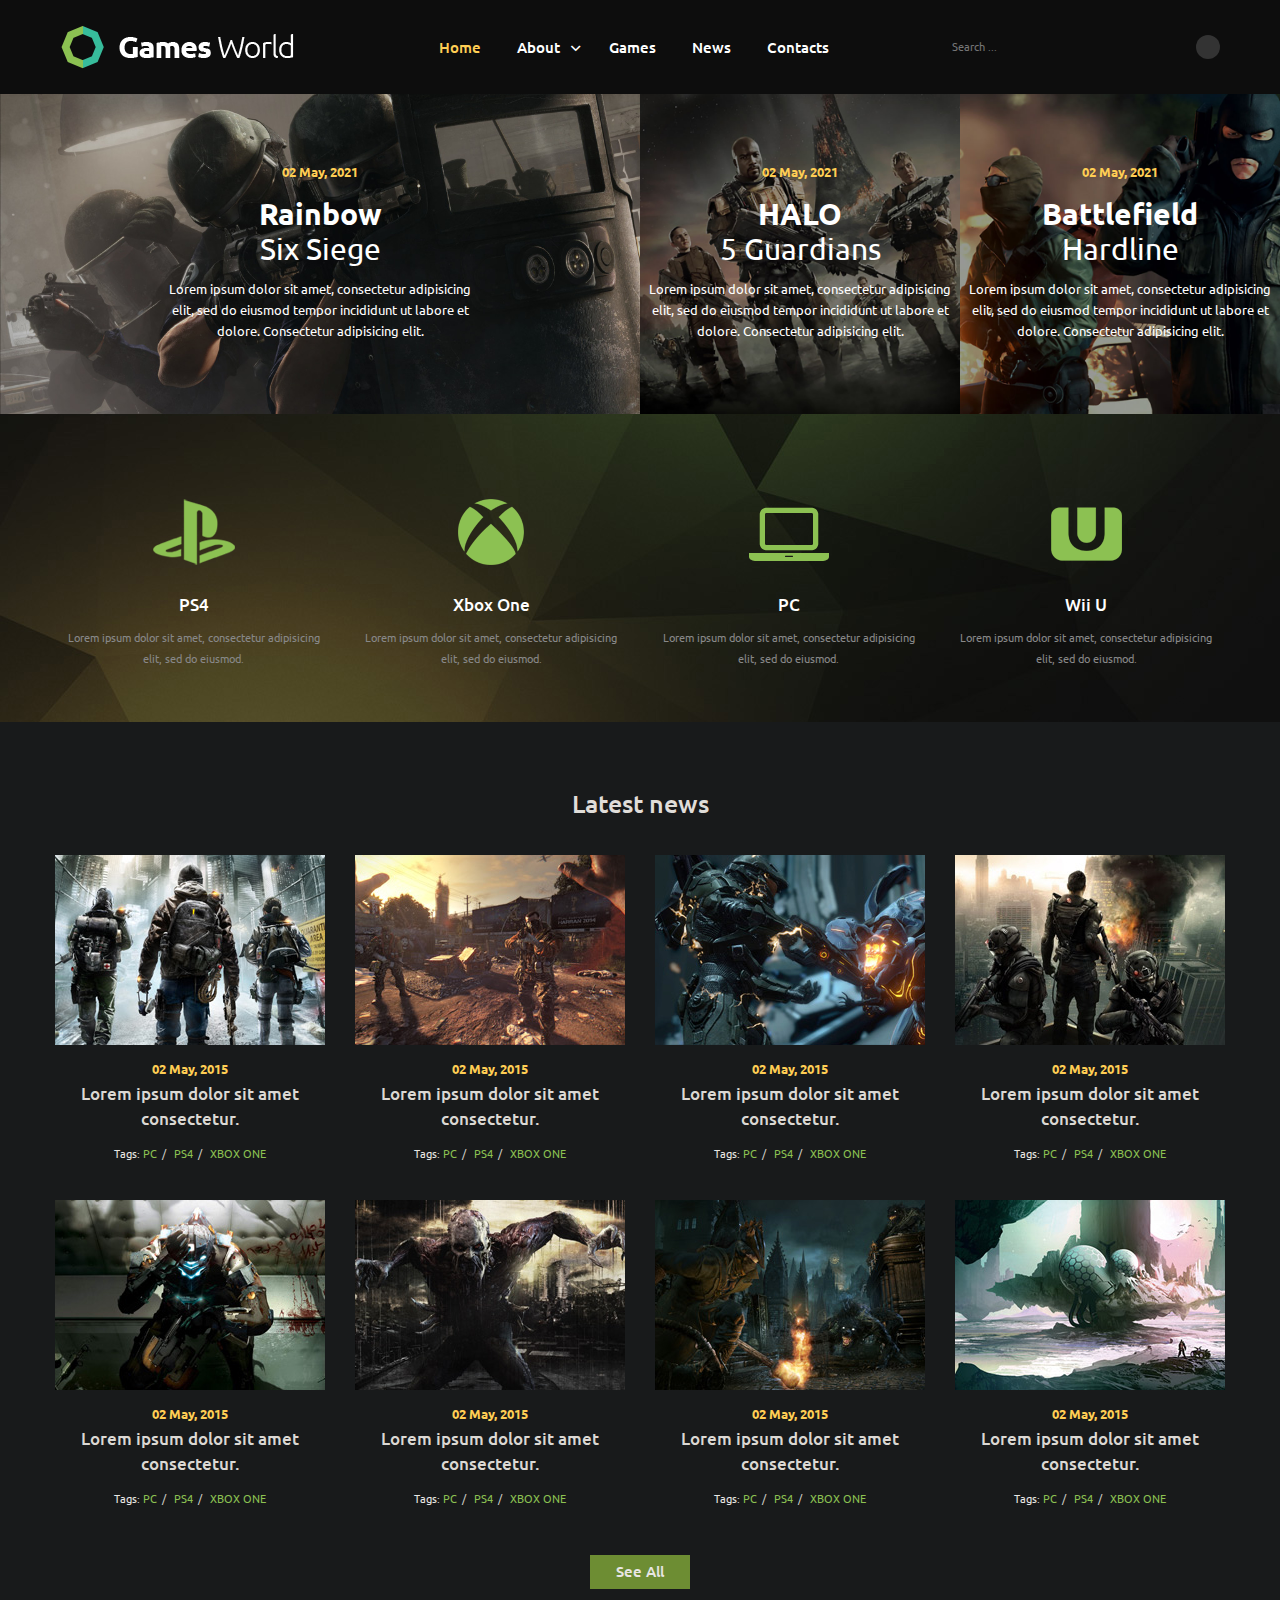
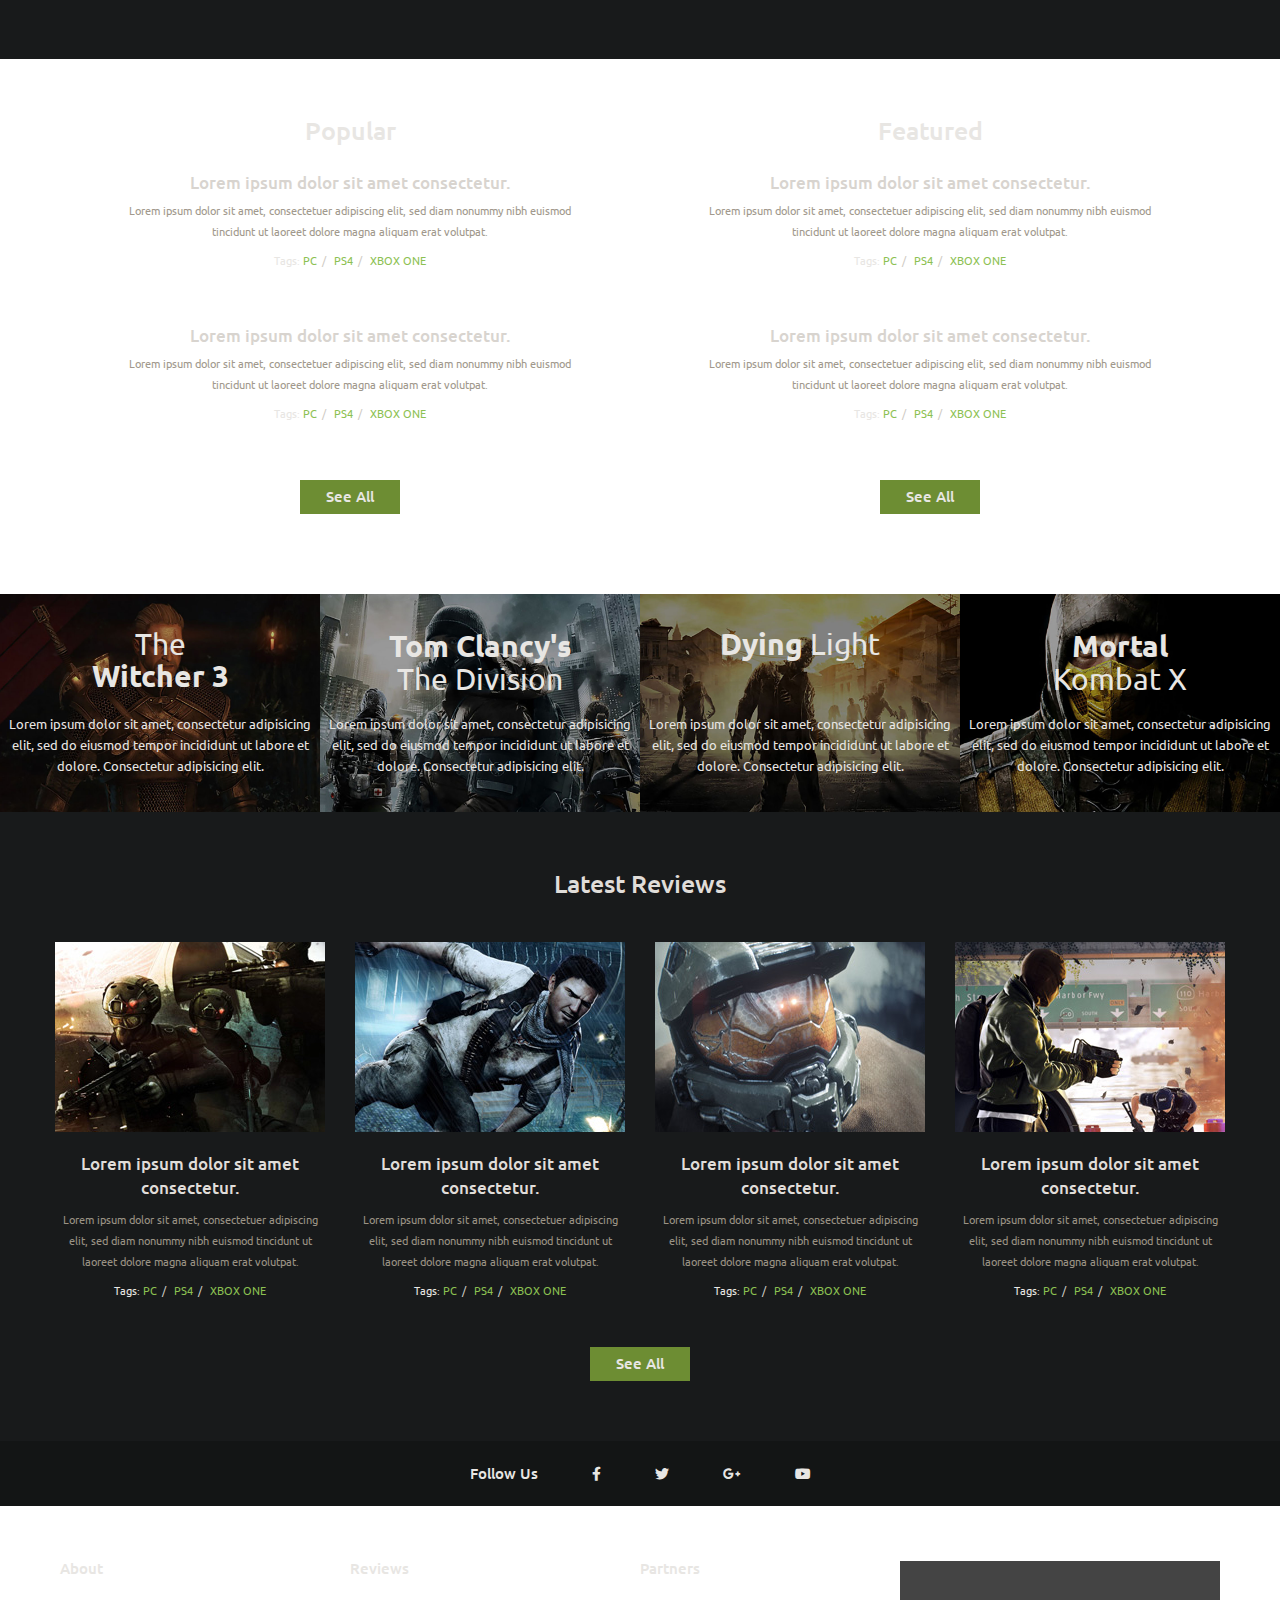
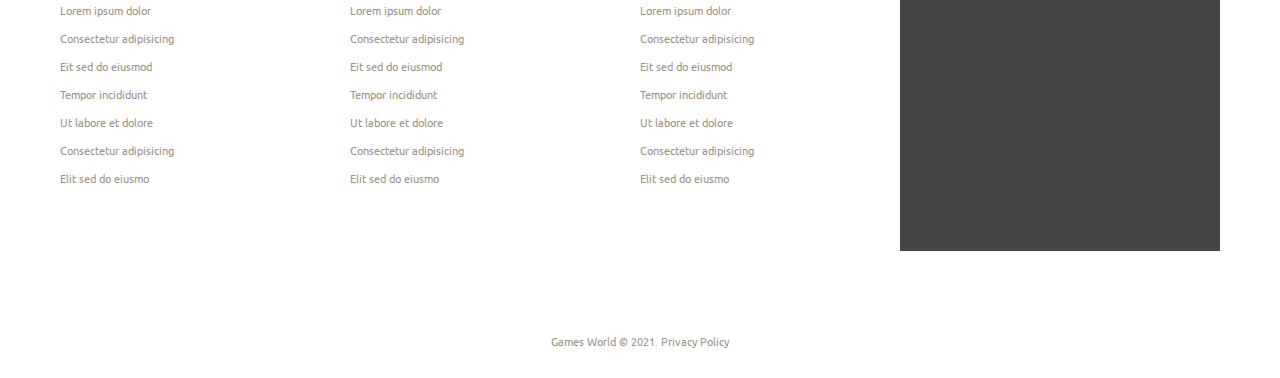
==== commit 42598e27: "FEATURE: added google analytics" ====
--- a/index.html
+++ b/index.html
@@ -1,652 +1,1107 @@
 <!DOCTYPE html>
 <html lang="en">
-<head>
-	<meta charset="UTF-8">
-		<!-- Дополнительные мета теги -->
-	<meta name="viewport" content="width=device-width, initial-scale=1.0, maximum-scale=1.0, user-scalable=0">
-	<meta name="format-detection" content="telephone=no">
-	<meta name="robots" content="none">
-    <link rel="stylesheet" href="fonts/font awesome/css/all.min.css">
-    <link rel="stylesheet" href="fonts/Ubuntu/stylesheet.css">
-	<link rel="stylesheet" href="css/main.css">
-	<title>Stellaris</title>
-</head>
-<body>
+  <head>
+    <meta charset="UTF-8" />
+    <!-- Дополнительные мета теги -->
+    <meta
+      name="viewport"
+      content="width=device-width, initial-scale=1.0, maximum-scale=1.0, user-scalable=0"
+    />
+    <meta name="format-detection" content="telephone=no" />
+    <meta name="robots" content="none" />
+    <link rel="stylesheet" href="fonts/font awesome/css/all.min.css" />
+    <link rel="stylesheet" href="fonts/Ubuntu/stylesheet.css" />
+    <link rel="stylesheet" href="css/main.css" />
+    <title>Games World</title>
+    <!--Global site tag(gtag.js) - Google Analytics-->
+    <script
+      async
+      src="https://www.googletagmanager.com/gtag/js?id=G-L7RQW4C7BT"
+    ></script>
+    <script>
+      window.dataLayer = window.dataLayer || [];
+      function gtag() {
+        dataLayer.push(arguments);
+      }
+      gtag("js", new Date());
+
+      gtag("config", "G-L7RQW4C7BT");
+    </script>
+  </head>
+  <body>
     <div class="wrapper">
-        <header class="header">
-            <div class="header-top">
-                <div class="container">
-                    <div class="header-top__row">
-                        <div class="header-top__logo">
-                            <a class="header-top__logo-link" href="#" ><img class="logo__img" src="img/header/logo.png" alt="Games World"></a>
-                        </div>
-                        <nav class="header-top__nav">
-                            <ul class="menu__list">
-                                <li class="menu__item"><a class="menu__link menu__active" href="./index.html">Home</a></li>
-                                <li class="menu__item">
-                                    <a class="menu__link link__dropdown" href="pages/about/about/index.html">About</a>
-                                    <div class="menu__dropdown">
-                                        <ul class="dropdown__list">
-                                            <li class="dropdown__item"><a href="#" class="dropdown__link">History</a></li>
-                                            <li class="dropdown__item"><a href="#" class="dropdown__link">Team</a></li>
-                                            <li class="dropdown__item"><a href="#" class="dropdown__link">FAQ's</a></li>
-                                            <li class="dropdown__item"><a href="#" class="dropdown__link">Forum</a></li>
-                                        </ul>
-                                    </div>
-                                </li>
-                                <li class="menu__item"><a class="menu__link" href="pages/games/games/index.html">Games</a></li>
-                                <li class="menu__item"><a class="menu__link" href="pages/news/news/index.html">News</a></li>
-                                <li class="menu__item"><a class="menu__link" href="pages/contacts/contacts/index.html">Contacts</a></li>
-                            </ul>
-                        </nav>
-                        <div class="header-top__search-bar">
-                            <div class="search-bar__input">
-                                <input class="search-input" id="searchInput" type="text" placeholder="Search ...">
-                                    <input class="search-button" id="searchButton" type="button">
-                            </div>
-                        </div>
-                        <div class="header-top__menu-burger">
-                            <div class="toggle" id="toggler"></div>
-                            <nav class="header-top__nav navbar-burger">
-                                <ul class="menu__list menu-burger">
-                                    <li class="menu__item"><a class="menu__link menu__active" href="./index.html">Home</a></li>
-                                    <li class="menu__item">
-                                        <a class="menu__link link__dropdown" href="./pages/about/about/index.html">About</a>
-                                        <div class="menu__dropdown">
-                                            <ul class="dropdown__list">
-                                                <li class="dropdown__item"><a href="#" class="dropdown__link">History</a></li>
-                                                <li class="dropdown__item"><a href="#" class="dropdown__link">Team</a></li>
-                                                <li class="dropdown__item"><a href="#" class="dropdown__link">FAQ's</a></li>
-                                                <li class="dropdown__item"><a href="#" class="dropdown__link">Forum</a></li>
-                                            </ul>
-                                        </div>
-                                    </li>
-                                    <li class="menu__item"><a class="menu__link" href="pages/games/games/index.html">Games</a></li>
-                                    <li class="menu__item"><a class="menu__link" href="pages/news/news/index.html">News</a></li>
-                                    <li class="menu__item"><a class="menu__link" href="pages/contacts/contacts/index.html">Contacts</a></li>
-                                </ul>
-                            </nav>
-                        </div>
+      <header class="header">
+        <div class="header-top">
+          <div class="container">
+            <div class="header-top__row">
+              <div class="header-top__logo">
+                <a class="header-top__logo-link" href="#"
+                  ><img
+                    class="logo__img"
+                    src="img/header/logo.png"
+                    alt="Games World"
+                /></a>
+              </div>
+              <nav class="header-top__nav">
+                <ul class="menu__list">
+                  <li class="menu__item">
+                    <a class="menu__link menu__active" href="./index.html"
+                      >Home</a
+                    >
+                  </li>
+                  <li class="menu__item">
+                    <a
+                      class="menu__link link__dropdown"
+                      href="pages/about/about/index.html"
+                      >About</a
+                    >
+                    <div class="menu__dropdown">
+                      <ul class="dropdown__list">
+                        <li class="dropdown__item">
+                          <a href="#" class="dropdown__link">History</a>
+                        </li>
+                        <li class="dropdown__item">
+                          <a href="#" class="dropdown__link">Team</a>
+                        </li>
+                        <li class="dropdown__item">
+                          <a href="#" class="dropdown__link">FAQ's</a>
+                        </li>
+                        <li class="dropdown__item">
+                          <a href="#" class="dropdown__link">Forum</a>
+                        </li>
+                      </ul>
                     </div>
-                </div>
-            </div>
-            <div class="header-main">
-                <div class="header-main__row">
-                    <div class="header-main__body">
-                        <div id="slider" class="header-main__slider slider">
-                            <div class="header-main__slide-1 slide active">
-                                <img class="header-main__card-bg" src="img/header/cards/slider/slide-1.jpg" alt="Rainbow Six Siege">
-                                <div class="header-main__card">
-                                    <div class="header-main__card-content">
-                                        <p class="header-main__card-date" id="postDate">02 May, 2021</p>
-                                        <h2 class="header-main__card-title"><p class="header-main__card-title--bold">Rainbow</p> Six Siege</h2>
-                                        <p class="header-main__card-description">Lorem ipsum dolor sit amet, consectetur adipisicing elit, sed do eiusmod tempor incididunt ut labore et dolore. Consectetur adipisicing elit.</p>
-                                    </div>
-                                </div>
-                            </div>
-                            <div class="header-main__slide-2 slide">
-                                <img class="header-main__card-bg" src="img/header/cards/slider/slide-2.jpg" alt="Bloodborne">
-                                <div class="header-main__card">
-                                    <div class="header-main__card-content">
-                                        <p class="header-main__card-date" id="postDate">02 May, 2021</p>
-                                        <h2 class="header-main__card-title"><p class="header-main__card-title--bold">Bloodborne</p></h2>
-                                        <p class="header-main__card-description">Lorem ipsum dolor sit amet, consectetur adipisicing elit, sed do eiusmod tempor incididunt ut labore et dolore. Consectetur adipisicing elit.</p>
-                                    </div>
-                                </div>
-                            </div>
-                            <div class="header-main__slide-3 slide">
-                                <img class="header-main__card-bg" src="img/header/cards/slider/slide-3.jpg" alt="Batman">
-                                <div class="header-main__card">
-                                    <div class="header-main__card-content">
-                                        <p class="header-main__card-date" id="postDate">02 May, 2021</p>
-                                        <h2 class="header-main__card-title"><p class="header-main__card-title--bold">Batman:</p> Arkham Knight</h2>
-                                        <p class="header-main__card-description">Lorem ipsum dolor sit amet, consectetur adipisicing elit, sed do eiusmod tempor incididunt ut labore et dolore. Consectetur adipisicing elit.</p>
-                                    </div>
-                                </div>
-                            </div>
-                        </div>
+                  </li>
+                  <li class="menu__item">
+                    <a class="menu__link" href="pages/games/games/index.html"
+                      >Games</a
+                    >
+                  </li>
+                  <li class="menu__item">
+                    <a class="menu__link" href="pages/news/news/index.html"
+                      >News</a
+                    >
+                  </li>
+                  <li class="menu__item">
+                    <a
+                      class="menu__link"
+                      href="pages/contacts/contacts/index.html"
+                      >Contacts</a
+                    >
+                  </li>
+                </ul>
+              </nav>
+              <div class="header-top__search-bar">
+                <div class="search-bar__input">
+                  <input
+                    class="search-input"
+                    id="searchInput"
+                    type="text"
+                    placeholder="Search ..."
+                  />
+                  <input
+                    class="search-button"
+                    id="searchButton"
+                    type="button"
+                  />
+                </div>
+              </div>
+              <div class="header-top__menu-burger">
+                <div class="toggle" id="toggler"></div>
+                <nav class="header-top__nav navbar-burger">
+                  <ul class="menu__list menu-burger">
+                    <li class="menu__item">
+                      <a class="menu__link menu__active" href="./index.html"
+                        >Home</a
+                      >
+                    </li>
+                    <li class="menu__item">
+                      <a
+                        class="menu__link link__dropdown"
+                        href="./pages/about/about/index.html"
+                        >About</a
+                      >
+                      <div class="menu__dropdown">
+                        <ul class="dropdown__list">
+                          <li class="dropdown__item">
+                            <a href="#" class="dropdown__link">History</a>
+                          </li>
+                          <li class="dropdown__item">
+                            <a href="#" class="dropdown__link">Team</a>
+                          </li>
+                          <li class="dropdown__item">
+                            <a href="#" class="dropdown__link">FAQ's</a>
+                          </li>
+                          <li class="dropdown__item">
+                            <a href="#" class="dropdown__link">Forum</a>
+                          </li>
+                        </ul>
+                      </div>
+                    </li>
+                    <li class="menu__item">
+                      <a class="menu__link" href="pages/games/games/index.html"
+                        >Games</a
+                      >
+                    </li>
+                    <li class="menu__item">
+                      <a class="menu__link" href="pages/news/news/index.html"
+                        >News</a
+                      >
+                    </li>
+                    <li class="menu__item">
+                      <a
+                        class="menu__link"
+                        href="pages/contacts/contacts/index.html"
+                        >Contacts</a
+                      >
+                    </li>
+                  </ul>
+                </nav>
+              </div>
+            </div>
+          </div>
+        </div>
+        <div class="header-main">
+          <div class="header-main__row">
+            <div class="header-main__body">
+              <div id="slider" class="header-main__slider slider">
+                <div class="header-main__slide-1 slide active">
+                  <img
+                    class="header-main__card-bg"
+                    src="img/header/cards/slider/slide-1.jpg"
+                    alt="Rainbow Six Siege"
+                  />
+                  <div class="header-main__card">
+                    <div class="header-main__card-content">
+                      <p class="header-main__card-date" id="postDate">
+                        02 May, 2021
+                      </p>
+                      <h2 class="header-main__card-title">
+                        <p class="header-main__card-title--bold">Rainbow</p>
+                        Six Siege
+                      </h2>
+                      <p class="header-main__card-description">
+                        Lorem ipsum dolor sit amet, consectetur adipisicing
+                        elit, sed do eiusmod tempor incididunt ut labore et
+                        dolore. Consectetur adipisicing elit.
+                      </p>
                     </div>
-                    <div class="header-main__wrapper">
-                        <div class="header-main__row">
-                            <div class="header-main__body">
-                                <img class="header-main__card-bg" src="img/header/cards/halo.jpg" alt="Halo 5 Guardians">
-                                <div class="header-main__card">
-                                    <div class="header-main__card-content">
-                                        <p class="header-main__card-date">02 May, 2021</p>
-                                        <h2 class="header-main__card-title"><p class="header-main__card-title--bold">HALO</p> 5 Guardians</h2>
-                                        <p class="header-main__card-description">Lorem ipsum dolor sit amet, consectetur adipisicing elit, sed do eiusmod tempor incididunt ut labore et dolore. Consectetur adipisicing elit.</p>
-                                    </div>
-                                </div>
-                            </div>
-                            <div class="header-main__body">
-                                <img class="header-main__card-bg" src="img/header/cards/battlefield.jpg" alt="Halo 5 Guardians">
-                                <div class="header-main__card">
-                                    <div class="header-main__card-content">
-                                        <p class="header-main__card-date">02 May, 2021</p>
-                                        <h2 class="header-main__card-title"><p class="header-main__card-title--bold">Battlefield</p> Hardline</h2>
-                                        <p class="header-main__card-description">Lorem ipsum dolor sit amet, consectetur adipisicing elit, sed do eiusmod tempor incididunt ut labore et dolore. Consectetur adipisicing elit.</p>
-                                </div>
-                                </div>
-                            </div>
-                        </div>
+                  </div>
+                </div>
+                <div class="header-main__slide-2 slide">
+                  <img
+                    class="header-main__card-bg"
+                    src="img/header/cards/slider/slide-2.jpg"
+                    alt="Bloodborne"
+                  />
+                  <div class="header-main__card">
+                    <div class="header-main__card-content">
+                      <p class="header-main__card-date" id="postDate">
+                        02 May, 2021
+                      </p>
+                      <h2 class="header-main__card-title">
+                        <p class="header-main__card-title--bold">Bloodborne</p>
+                      </h2>
+                      <p class="header-main__card-description">
+                        Lorem ipsum dolor sit amet, consectetur adipisicing
+                        elit, sed do eiusmod tempor incididunt ut labore et
+                        dolore. Consectetur adipisicing elit.
+                      </p>
                     </div>
-                </div>
-            </div>
-            <div class="header-bottom">
-                <div class="container">
-                    <div class="header-bottom__row">
-                        <div class="header-bottom__body">
-                            <div class="header-bottom__card">
-                                <img class="header-bottom__card-icon" src="img/header/icons/icon1.png" alt="PS4">
-                                <div class="header-bottom__content">
-                                    <h6 class="header-bottom__content-title">PS4</h6>
-                                    <p class="header-bottom__content-description">Lorem ipsum dolor sit amet, consectetur adipisicing elit, sed do eiusmod.</p>
-                                </div>
-                            </div>
-                        </div>
-                        <div class="header-bottom__body">
-                            <div class="header-bottom__card">
-                                <img class="header-bottom__card-icon" src="img/header/icons/icon2.png" alt="PS4">
-                                <div class="header-bottom__content">
-                                    <h6 class="header-bottom__content-title">Xbox One</h6>
-                                    <p class="header-bottom__content-description">Lorem ipsum dolor sit amet, consectetur adipisicing elit, sed do eiusmod.</p>
-                                </div>
-                            </div>
-                        </div>
-                        <div class="header-bottom__body">
-                            <div class="header-bottom__card">
-                                <img class="header-bottom__card-icon" src="img/header/icons/icon3.webp" alt="PS4">
-                                <div class="header-bottom__content">
-                                    <h6 class="header-bottom__content-title">PC</h6>
-                                    <p class="header-bottom__content-description">Lorem ipsum dolor sit amet, consectetur adipisicing elit, sed do eiusmod.</p>
-                                </div>
-                            </div>
-                        </div>
-                        <div class="header-bottom__body">
-                            <div class="header-bottom__card">
-                                <img class="header-bottom__card-icon" src="img/header/icons/icon4.png" alt="PS4">
-                                <div class="header-bottom__content">
-                                    <h6 class="header-bottom__content-title">Wii U</h6>
-                                    <p class="header-bottom__content-description">Lorem ipsum dolor sit amet, consectetur adipisicing elit, sed do eiusmod.</p>
-                                </div>
-                            </div>
-                        </div>
+                  </div>
+                </div>
+                <div class="header-main__slide-3 slide">
+                  <img
+                    class="header-main__card-bg"
+                    src="img/header/cards/slider/slide-3.jpg"
+                    alt="Batman"
+                  />
+                  <div class="header-main__card">
+                    <div class="header-main__card-content">
+                      <p class="header-main__card-date" id="postDate">
+                        02 May, 2021
+                      </p>
+                      <h2 class="header-main__card-title">
+                        <p class="header-main__card-title--bold">Batman:</p>
+                        Arkham Knight
+                      </h2>
+                      <p class="header-main__card-description">
+                        Lorem ipsum dolor sit amet, consectetur adipisicing
+                        elit, sed do eiusmod tempor incididunt ut labore et
+                        dolore. Consectetur adipisicing elit.
+                      </p>
                     </div>
-                </div>
-             </div>
-        </header>
-        <section class="news">
-            <div class="container">
-                <div class="news__title">Latest news</div>
-                <div class="news__row">
-                    <div class="news__card">
-                        <div class="news__body">
-                            <div class="news__card-bg">
-                                <img class="news__body-img" src="img/news/card-1.jpg" alt="" >
-                            </div>
-                            <div class="news__card-date">02 May, 2015</div>
-                            <div class="news__card-despription">Lorem ipsum dolor sit amet consectetur.</div>
-                            <div class="news__card-tags tags-row">
-                                <div class="tags__title">Tags: </div>
-                                <div class="tags__characteristic">
-                                    <ul class="tags__list">
-                                        <li class="tags__item"><a class="tags__link" href="#">PC</a></li>
-                                        <li class="tags__item"><a class="tags__link" href="#">PS4</a></li>
-                                        <li class="tags__item"><a class="tags__link" href="#">XBOX ONE</a></li>
-                                    </ul>
-                                </div>
-                            </div>
-                        </div>
+                  </div>
+                </div>
+              </div>
+            </div>
+            <div class="header-main__wrapper">
+              <div class="header-main__row">
+                <div class="header-main__body">
+                  <img
+                    class="header-main__card-bg"
+                    src="img/header/cards/halo.jpg"
+                    alt="Halo 5 Guardians"
+                  />
+                  <div class="header-main__card">
+                    <div class="header-main__card-content">
+                      <p class="header-main__card-date">02 May, 2021</p>
+                      <h2 class="header-main__card-title">
+                        <p class="header-main__card-title--bold">HALO</p>
+                        5 Guardians
+                      </h2>
+                      <p class="header-main__card-description">
+                        Lorem ipsum dolor sit amet, consectetur adipisicing
+                        elit, sed do eiusmod tempor incididunt ut labore et
+                        dolore. Consectetur adipisicing elit.
+                      </p>
                     </div>
-                    <div class="news__card">
-                        <div class="news__body">
-                            <div class="news__card-bg">
-                                <img class="news__body-img" src="img/news/card-2.jpg" alt="" >
-                            </div>
-                            <div class="news__card-date">02 May, 2015</div>
-                            <div class="news__card-despription">Lorem ipsum dolor sit amet consectetur.</div>
-                            <div class="news__card-tags tags-row">
-                                <div class="tags__title">Tags: </div>
-                                <div class="tags__characteristic">
-                                    <ul class="tags__list">
-                                        <li class="tags__item"><a class="tags__link" href="#">PC</a></li>
-                                        <li class="tags__item"><a class="tags__link" href="#">PS4</a></li>
-                                        <li class="tags__item"><a class="tags__link" href="#">XBOX ONE</a></li>
-                                    </ul>
-                                </div>
-                            </div>
-                        </div>
+                  </div>
+                </div>
+                <div class="header-main__body">
+                  <img
+                    class="header-main__card-bg"
+                    src="img/header/cards/battlefield.jpg"
+                    alt="Halo 5 Guardians"
+                  />
+                  <div class="header-main__card">
+                    <div class="header-main__card-content">
+                      <p class="header-main__card-date">02 May, 2021</p>
+                      <h2 class="header-main__card-title">
+                        <p class="header-main__card-title--bold">Battlefield</p>
+                        Hardline
+                      </h2>
+                      <p class="header-main__card-description">
+                        Lorem ipsum dolor sit amet, consectetur adipisicing
+                        elit, sed do eiusmod tempor incididunt ut labore et
+                        dolore. Consectetur adipisicing elit.
+                      </p>
                     </div>
-                    <div class="news__card">
-                        <div class="news__body">
-                            <div class="news__card-bg">
-                                <img class="news__body-img" src="img/news/card-3.jpg" alt="" >
-                            </div>
-                            <div class="news__card-date">02 May, 2015</div>
-                            <div class="news__card-despription">Lorem ipsum dolor sit amet consectetur.</div>
-                            <div class="news__card-tags tags-row">
-                                <div class="tags__title">Tags: </div>
-                                <div class="tags__characteristic">
-                                    <ul class="tags__list">
-                                        <li class="tags__item"><a class="tags__link" href="#">PC</a></li>
-                                        <li class="tags__item"><a class="tags__link" href="#">PS4</a></li>
-                                        <li class="tags__item"><a class="tags__link" href="#">XBOX ONE</a></li>
-                                    </ul>
-                                </div>
-                            </div>
-                        </div>
+                  </div>
+                </div>
+              </div>
+            </div>
+          </div>
+        </div>
+        <div class="header-bottom">
+          <div class="container">
+            <div class="header-bottom__row">
+              <div class="header-bottom__body">
+                <div class="header-bottom__card">
+                  <img
+                    class="header-bottom__card-icon"
+                    src="img/header/icons/icon1.png"
+                    alt="PS4"
+                  />
+                  <div class="header-bottom__content">
+                    <h6 class="header-bottom__content-title">PS4</h6>
+                    <p class="header-bottom__content-description">
+                      Lorem ipsum dolor sit amet, consectetur adipisicing elit,
+                      sed do eiusmod.
+                    </p>
+                  </div>
+                </div>
+              </div>
+              <div class="header-bottom__body">
+                <div class="header-bottom__card">
+                  <img
+                    class="header-bottom__card-icon"
+                    src="img/header/icons/icon2.png"
+                    alt="PS4"
+                  />
+                  <div class="header-bottom__content">
+                    <h6 class="header-bottom__content-title">Xbox One</h6>
+                    <p class="header-bottom__content-description">
+                      Lorem ipsum dolor sit amet, consectetur adipisicing elit,
+                      sed do eiusmod.
+                    </p>
+                  </div>
+                </div>
+              </div>
+              <div class="header-bottom__body">
+                <div class="header-bottom__card">
+                  <img
+                    class="header-bottom__card-icon"
+                    src="img/header/icons/icon3.webp"
+                    alt="PS4"
+                  />
+                  <div class="header-bottom__content">
+                    <h6 class="header-bottom__content-title">PC</h6>
+                    <p class="header-bottom__content-description">
+                      Lorem ipsum dolor sit amet, consectetur adipisicing elit,
+                      sed do eiusmod.
+                    </p>
+                  </div>
+                </div>
+              </div>
+              <div class="header-bottom__body">
+                <div class="header-bottom__card">
+                  <img
+                    class="header-bottom__card-icon"
+                    src="img/header/icons/icon4.png"
+                    alt="PS4"
+                  />
+                  <div class="header-bottom__content">
+                    <h6 class="header-bottom__content-title">Wii U</h6>
+                    <p class="header-bottom__content-description">
+                      Lorem ipsum dolor sit amet, consectetur adipisicing elit,
+                      sed do eiusmod.
+                    </p>
+                  </div>
+                </div>
+              </div>
+            </div>
+          </div>
+        </div>
+      </header>
+      <section class="news">
+        <div class="container">
+          <div class="news__title">Latest news</div>
+          <div class="news__row">
+            <div class="news__card">
+              <div class="news__body">
+                <div class="news__card-bg">
+                  <img
+                    class="news__body-img"
+                    src="img/news/card-1.jpg"
+                    alt=""
+                  />
+                </div>
+                <div class="news__card-date">02 May, 2015</div>
+                <div class="news__card-despription">
+                  Lorem ipsum dolor sit amet consectetur.
+                </div>
+                <div class="news__card-tags tags-row">
+                  <div class="tags__title">Tags:</div>
+                  <div class="tags__characteristic">
+                    <ul class="tags__list">
+                      <li class="tags__item">
+                        <a class="tags__link" href="#">PC</a>
+                      </li>
+                      <li class="tags__item">
+                        <a class="tags__link" href="#">PS4</a>
+                      </li>
+                      <li class="tags__item">
+                        <a class="tags__link" href="#">XBOX ONE</a>
+                      </li>
+                    </ul>
+                  </div>
+                </div>
+              </div>
+            </div>
+            <div class="news__card">
+              <div class="news__body">
+                <div class="news__card-bg">
+                  <img
+                    class="news__body-img"
+                    src="img/news/card-2.jpg"
+                    alt=""
+                  />
+                </div>
+                <div class="news__card-date">02 May, 2015</div>
+                <div class="news__card-despription">
+                  Lorem ipsum dolor sit amet consectetur.
+                </div>
+                <div class="news__card-tags tags-row">
+                  <div class="tags__title">Tags:</div>
+                  <div class="tags__characteristic">
+                    <ul class="tags__list">
+                      <li class="tags__item">
+                        <a class="tags__link" href="#">PC</a>
+                      </li>
+                      <li class="tags__item">
+                        <a class="tags__link" href="#">PS4</a>
+                      </li>
+                      <li class="tags__item">
+                        <a class="tags__link" href="#">XBOX ONE</a>
+                      </li>
+                    </ul>
+                  </div>
+                </div>
+              </div>
+            </div>
+            <div class="news__card">
+              <div class="news__body">
+                <div class="news__card-bg">
+                  <img
+                    class="news__body-img"
+                    src="img/news/card-3.jpg"
+                    alt=""
+                  />
+                </div>
+                <div class="news__card-date">02 May, 2015</div>
+                <div class="news__card-despription">
+                  Lorem ipsum dolor sit amet consectetur.
+                </div>
+                <div class="news__card-tags tags-row">
+                  <div class="tags__title">Tags:</div>
+                  <div class="tags__characteristic">
+                    <ul class="tags__list">
+                      <li class="tags__item">
+                        <a class="tags__link" href="#">PC</a>
+                      </li>
+                      <li class="tags__item">
+                        <a class="tags__link" href="#">PS4</a>
+                      </li>
+                      <li class="tags__item">
+                        <a class="tags__link" href="#">XBOX ONE</a>
+                      </li>
+                    </ul>
+                  </div>
+                </div>
+              </div>
+            </div>
+            <div class="news__card">
+              <div class="news__body">
+                <div class="news__card-bg">
+                  <img
+                    class="news__body-img"
+                    src="img/news/card-4.jpg"
+                    alt=""
+                  />
+                </div>
+                <div class="news__card-date">02 May, 2015</div>
+                <div class="news__card-despription">
+                  Lorem ipsum dolor sit amet consectetur.
+                </div>
+                <div class="news__card-tags tags-row">
+                  <div class="tags__title">Tags:</div>
+                  <div class="tags__characteristic">
+                    <ul class="tags__list">
+                      <li class="tags__item">
+                        <a class="tags__link" href="#">PC</a>
+                      </li>
+                      <li class="tags__item">
+                        <a class="tags__link" href="#">PS4</a>
+                      </li>
+                      <li class="tags__item">
+                        <a class="tags__link" href="#">XBOX ONE</a>
+                      </li>
+                    </ul>
+                  </div>
+                </div>
+              </div>
+            </div>
+            <div class="news__card">
+              <div class="news__body">
+                <div class="news__card-bg">
+                  <img
+                    class="news__body-img"
+                    src="img/news/card-5.jpg"
+                    alt=""
+                  />
+                </div>
+                <div class="news__card-date">02 May, 2015</div>
+                <div class="news__card-despription">
+                  Lorem ipsum dolor sit amet consectetur.
+                </div>
+                <div class="news__card-tags tags-row">
+                  <div class="tags__title">Tags:</div>
+                  <div class="tags__characteristic">
+                    <ul class="tags__list">
+                      <li class="tags__item">
+                        <a class="tags__link" href="#">PC</a>
+                      </li>
+                      <li class="tags__item">
+                        <a class="tags__link" href="#">PS4</a>
+                      </li>
+                      <li class="tags__item">
+                        <a class="tags__link" href="#">XBOX ONE</a>
+                      </li>
+                    </ul>
+                  </div>
+                </div>
+              </div>
+            </div>
+            <div class="news__card">
+              <div class="news__body">
+                <div class="news__card-bg">
+                  <img
+                    class="news__body-img"
+                    src="img/news/card-6.jpg"
+                    alt=""
+                  />
+                </div>
+                <div class="news__card-date">02 May, 2015</div>
+                <div class="news__card-despription">
+                  Lorem ipsum dolor sit amet consectetur.
+                </div>
+                <div class="news__card-tags tags-row">
+                  <div class="tags__title">Tags:</div>
+                  <div class="tags__characteristic">
+                    <ul class="tags__list">
+                      <li class="tags__item">
+                        <a class="tags__link" href="#">PC</a>
+                      </li>
+                      <li class="tags__item">
+                        <a class="tags__link" href="#">PS4</a>
+                      </li>
+                      <li class="tags__item">
+                        <a class="tags__link" href="#">XBOX ONE</a>
+                      </li>
+                    </ul>
+                  </div>
+                </div>
+              </div>
+            </div>
+            <div class="news__card">
+              <div class="news__body">
+                <div class="news__card-bg">
+                  <img
+                    class="news__body-img"
+                    src="img/news/card-7.jpg"
+                    alt=""
+                  />
+                </div>
+                <div class="news__card-date">02 May, 2015</div>
+                <div class="news__card-despription">
+                  Lorem ipsum dolor sit amet consectetur.
+                </div>
+                <div class="news__card-tags tags-row">
+                  <div class="tags__title">Tags:</div>
+                  <div class="tags__characteristic">
+                    <ul class="tags__list">
+                      <li class="tags__item">
+                        <a class="tags__link" href="#">PC</a>
+                      </li>
+                      <li class="tags__item">
+                        <a class="tags__link" href="#">PS4</a>
+                      </li>
+                      <li class="tags__item">
+                        <a class="tags__link" href="#">XBOX ONE</a>
+                      </li>
+                    </ul>
+                  </div>
+                </div>
+              </div>
+            </div>
+            <div class="news__card">
+              <div class="news__body">
+                <div class="news__card-bg">
+                  <img
+                    class="news__body-img"
+                    src="img/news/card-8.jpg"
+                    alt=""
+                  />
+                </div>
+                <div class="news__card-date">02 May, 2015</div>
+                <div class="news__card-despription">
+                  Lorem ipsum dolor sit amet consectetur.
+                </div>
+                <div class="news__card-tags">
+                  <div class="tags__title">Tags:</div>
+                  <div class="tags__characteristic">
+                    <ul class="tags__list">
+                      <li class="tags__item">
+                        <a class="tags__link" href="#">PC</a>
+                      </li>
+                      <li class="tags__item">
+                        <a class="tags__link" href="#">PS4</a>
+                      </li>
+                      <li class="tags__item">
+                        <a class="tags__link" href="#">XBOX ONE</a>
+                      </li>
+                    </ul>
+                  </div>
+                </div>
+              </div>
+            </div>
+          </div>
+          <div class="more-info">
+            <a class="link" href="#">See All</a>
+          </div>
+        </div>
+      </section>
+      <section class="features">
+        <div class="container">
+          <div class="features__row">
+            <div class="features__wrapper">
+              <h3 class="features__title">Popular</h3>
+              <div class="features__body">
+                <div class="features__post">
+                  <h6 class="features__post-title">
+                    <a class="features__title-link" href="#"
+                      >Lorem ipsum dolor sit amet consectetur.</a
+                    >
+                  </h6>
+                  <p class="features__post-description">
+                    Lorem ipsum dolor sit amet, consectetuer adipiscing elit,
+                    sed diam nonummy nibh euismod tincidunt ut laoreet dolore
+                    magna aliquam erat volutpat.
+                  </p>
+                  <div class="features__post-tags">
+                    <div class="tags__title tags__title--white">Tags:</div>
+                    <div class="tags__characteristic">
+                      <ul class="tags__list">
+                        <li class="tags__item">
+                          <a class="tags__link" href="#">PC</a>
+                        </li>
+                        <li class="tags__item">
+                          <a class="tags__link" href="#">PS4</a>
+                        </li>
+                        <li class="tags__item">
+                          <a class="tags__link" href="#">XBOX ONE</a>
+                        </li>
+                      </ul>
                     </div>
-                    <div class="news__card">
-                        <div class="news__body">
-                            <div class="news__card-bg">
-                                <img class="news__body-img" src="img/news/card-4.jpg" alt="" >
-                            </div>
-                            <div class="news__card-date">02 May, 2015</div>
-                            <div class="news__card-despription">Lorem ipsum dolor sit amet consectetur.</div>
-                            <div class="news__card-tags tags-row">
-                                <div class="tags__title">Tags: </div>
-                                <div class="tags__characteristic">
-                                    <ul class="tags__list">
-                                        <li class="tags__item"><a class="tags__link" href="#">PC</a></li>
-                                        <li class="tags__item"><a class="tags__link" href="#">PS4</a></li>
-                                        <li class="tags__item"><a class="tags__link" href="#">XBOX ONE</a></li>
-                                    </ul>
-                                </div>
-                            </div>
-                        </div>
+                  </div>
+                </div>
+              </div>
+              <div class="features__body">
+                <div class="features__post">
+                  <h6 class="features__post-title">
+                    <a class="features__title-link" href="#"
+                      >Lorem ipsum dolor sit amet consectetur.</a
+                    >
+                  </h6>
+                  <p class="features__post-description">
+                    Lorem ipsum dolor sit amet, consectetuer adipiscing elit,
+                    sed diam nonummy nibh euismod tincidunt ut laoreet dolore
+                    magna aliquam erat volutpat.
+                  </p>
+                  <div class="features__post-tags">
+                    <div class="tags__title tags__title--white">Tags:</div>
+                    <div class="tags__characteristic">
+                      <ul class="tags__list">
+                        <li class="tags__item">
+                          <a class="tags__link" href="#">PC</a>
+                        </li>
+                        <li class="tags__item">
+                          <a class="tags__link" href="#">PS4</a>
+                        </li>
+                        <li class="tags__item">
+                          <a class="tags__link" href="#">XBOX ONE</a>
+                        </li>
+                      </ul>
                     </div>
-                    <div class="news__card">
-                        <div class="news__body">
-                            <div class="news__card-bg">
-                                <img class="news__body-img" src="img/news/card-5.jpg" alt="" >
-                            </div>
-                            <div class="news__card-date">02 May, 2015</div>
-                            <div class="news__card-despription">Lorem ipsum dolor sit amet consectetur.</div>
-                            <div class="news__card-tags tags-row">
-                                <div class="tags__title">Tags: </div>
-                                <div class="tags__characteristic">
-                                    <ul class="tags__list">
-                                        <li class="tags__item"><a class="tags__link" href="#">PC</a></li>
-                                        <li class="tags__item"><a class="tags__link" href="#">PS4</a></li>
-                                        <li class="tags__item"><a class="tags__link" href="#">XBOX ONE</a></li>
-                                    </ul>
-                                </div>
-                            </div>
-                        </div>
+                  </div>
+                </div>
+              </div>
+              <div class="more-info features__more-info">
+                <a class="link features__link" href="#">See All</a>
+              </div>
+            </div>
+            <div class="features__wrapper">
+              <h3 class="features__title">Featured</h3>
+              <div class="features__body">
+                <div class="features__post">
+                  <h6 class="features__post-title">
+                    <a class="features__title-link" href="#"
+                      >Lorem ipsum dolor sit amet consectetur.</a
+                    >
+                  </h6>
+                  <p class="features__post-description">
+                    Lorem ipsum dolor sit amet, consectetuer adipiscing elit,
+                    sed diam nonummy nibh euismod tincidunt ut laoreet dolore
+                    magna aliquam erat volutpat.
+                  </p>
+                  <div class="features__post-tags">
+                    <div class="tags__title tags__title--white">Tags:</div>
+                    <div class="tags__characteristic">
+                      <ul class="tags__list">
+                        <li class="tags__item">
+                          <a class="tags__link" href="#">PC</a>
+                        </li>
+                        <li class="tags__item">
+                          <a class="tags__link" href="#">PS4</a>
+                        </li>
+                        <li class="tags__item">
+                          <a class="tags__link" href="#">XBOX ONE</a>
+                        </li>
+                      </ul>
                     </div>
-                    <div class="news__card">
-                        <div class="news__body">
-                            <div class="news__card-bg">
-                                <img class="news__body-img" src="img/news/card-6.jpg" alt="" >
-                            </div>
-                            <div class="news__card-date">02 May, 2015</div>
-                            <div class="news__card-despription">Lorem ipsum dolor sit amet consectetur.</div>
-                            <div class="news__card-tags tags-row">
-                                <div class="tags__title">Tags: </div>
-                                <div class="tags__characteristic">
-                                    <ul class="tags__list">
-                                        <li class="tags__item"><a class="tags__link" href="#">PC</a></li>
-                                        <li class="tags__item"><a class="tags__link" href="#">PS4</a></li>
-                                        <li class="tags__item"><a class="tags__link" href="#">XBOX ONE</a></li>
-                                    </ul>
-                                </div>
-                            </div>
-                        </div>
+                  </div>
+                </div>
+              </div>
+              <div class="features__body">
+                <div class="features__post">
+                  <h6 class="features__post-title">
+                    <a class="features__title-link" href="#"
+                      >Lorem ipsum dolor sit amet consectetur.</a
+                    >
+                  </h6>
+                  <p class="features__post-description">
+                    Lorem ipsum dolor sit amet, consectetuer adipiscing elit,
+                    sed diam nonummy nibh euismod tincidunt ut laoreet dolore
+                    magna aliquam erat volutpat.
+                  </p>
+                  <div class="features__post-tags">
+                    <div class="tags__title tags__title--white">Tags:</div>
+                    <div class="tags__characteristic">
+                      <ul class="tags__list">
+                        <li class="tags__item">
+                          <a class="tags__link" href="#">PC</a>
+                        </li>
+                        <li class="tags__item">
+                          <a class="tags__link" href="#">PS4</a>
+                        </li>
+                        <li class="tags__item">
+                          <a class="tags__link" href="#">XBOX ONE</a>
+                        </li>
+                      </ul>
                     </div>
-                    <div class="news__card">
-                        <div class="news__body">
-                            <div class="news__card-bg">
-                                <img class="news__body-img" src="img/news/card-7.jpg" alt="" >
-                            </div>
-                            <div class="news__card-date">02 May, 2015</div>
-                            <div class="news__card-despription">Lorem ipsum dolor sit amet consectetur.</div>
-                            <div class="news__card-tags tags-row">
-                                <div class="tags__title">Tags: </div>
-                                <div class="tags__characteristic">
-                                    <ul class="tags__list">
-                                        <li class="tags__item"><a class="tags__link" href="#">PC</a></li>
-                                        <li class="tags__item"><a class="tags__link" href="#">PS4</a></li>
-                                        <li class="tags__item"><a class="tags__link" href="#">XBOX ONE</a></li>
-                                    </ul>
-                                </div>
-                            </div>
-                        </div>
-                    </div>
-                    <div class="news__card">
-                        <div class="news__body">
-                            <div class="news__card-bg">
-                                <img class="news__body-img" src="img/news/card-8.jpg" alt="" >
-                            </div>
-                            <div class="news__card-date">02 May, 2015</div>
-                            <div class="news__card-despription">Lorem ipsum dolor sit amet consectetur.</div>
-                            <div class="news__card-tags">
-                                <div class="tags__title">Tags: </div>
-                                <div class="tags__characteristic">
-                                    <ul class="tags__list">
-                                        <li class="tags__item"><a class="tags__link" href="#">PC</a></li>
-                                        <li class="tags__item"><a class="tags__link" href="#">PS4</a></li>
-                                        <li class="tags__item"><a class="tags__link" href="#">XBOX ONE</a></li>
-                                    </ul>
-                                </div>
-                            </div>
-                        </div>
-                    </div>
-                </div>
-                <div class="more-info">
-                    <a class="link" href="#">See All</a>
-                </div>
-            </div>
-        </section>
-        <section class="features">
-            <div class="container">
-                <div class="features__row">
-                    <div class="features__wrapper">
-                        <h3 class="features__title">Popular</h3>
-                        <div class="features__body">
-                            <div class="features__post">
-                                <h6 class="features__post-title"><a class="features__title-link" href="#">Lorem ipsum dolor sit amet consectetur.</a></h6>
-                                <p class="features__post-description">Lorem ipsum dolor sit amet, consectetuer adipiscing elit, sed diam nonummy nibh euismod tincidunt ut laoreet dolore magna aliquam erat volutpat.</p>
-                                <div class="features__post-tags">
-                                    <div class="tags__title tags__title--white">Tags: </div>
-                                    <div class="tags__characteristic">
-                                        <ul class="tags__list">
-                                            <li class="tags__item"><a class="tags__link" href="#">PC</a></li>
-                                            <li class="tags__item"><a class="tags__link" href="#">PS4</a></li>
-                                            <li class="tags__item"><a class="tags__link" href="#">XBOX ONE</a></li>
-                                        </ul>
-                                    </div>
-                                </div>
-                            </div>
-                        </div>
-                        <div class="features__body">
-                            <div class="features__post">
-                                <h6 class="features__post-title"><a class="features__title-link" href="#">Lorem ipsum dolor sit amet consectetur.</a></h6>
-                                <p class="features__post-description">Lorem ipsum dolor sit amet, consectetuer adipiscing elit, sed diam nonummy nibh euismod tincidunt ut laoreet dolore magna aliquam erat volutpat.</p>
-                                <div class="features__post-tags">
-                                    <div class="tags__title tags__title--white">Tags: </div>
-                                    <div class="tags__characteristic">
-                                        <ul class="tags__list">
-                                            <li class="tags__item"><a class="tags__link" href="#">PC</a></li>
-                                            <li class="tags__item"><a class="tags__link" href="#">PS4</a></li>
-                                            <li class="tags__item"><a class="tags__link" href="#">XBOX ONE</a></li>
-                                        </ul>
-                                    </div>
-                                </div>
-                            </div>
-                        </div>
-                        <div class="more-info features__more-info">
-                            <a class="link features__link" href="#">See All</a>
-                        </div>
-                    </div>
-                    <div class="features__wrapper">
-                        <h3 class="features__title">Featured</h3>
-                        <div class="features__body">
-                            <div class="features__post">
-                                <h6 class="features__post-title"><a class="features__title-link" href="#">Lorem ipsum dolor sit amet consectetur.</a></h6>
-                                <p class="features__post-description">Lorem ipsum dolor sit amet, consectetuer adipiscing elit, sed diam nonummy nibh euismod tincidunt ut laoreet dolore magna aliquam erat volutpat.</p>
-                                <div class="features__post-tags">
-                                    <div class="tags__title tags__title--white">Tags: </div>
-                                    <div class="tags__characteristic">
-                                        <ul class="tags__list">
-                                            <li class="tags__item"><a class="tags__link" href="#">PC</a></li>
-                                            <li class="tags__item"><a class="tags__link" href="#">PS4</a></li>
-                                            <li class="tags__item"><a class="tags__link" href="#">XBOX ONE</a></li>
-                                        </ul>
-                                    </div>
-                                </div>
-                            </div>
-                        </div>
-                        <div class="features__body">
-                            <div class="features__post">
-                                <h6 class="features__post-title"><a class="features__title-link" href="#">Lorem ipsum dolor sit amet consectetur.</a></h6>
-                                <p class="features__post-description">Lorem ipsum dolor sit amet, consectetuer adipiscing elit, sed diam nonummy nibh euismod tincidunt ut laoreet dolore magna aliquam erat volutpat.</p>
-                                <div class="features__post-tags">
-                                    <div class="tags__title tags__title--white">Tags: </div>
-                                    <div class="tags__characteristic">
-                                        <ul class="tags__list">
-                                            <li class="tags__item"><a class="tags__link" href="#">PC</a></li>
-                                            <li class="tags__item"><a class="tags__link" href="#">PS4</a></li>
-                                            <li class="tags__item"><a class="tags__link" href="#">XBOX ONE</a></li>
-                                        </ul>
-                                    </div>
-                                </div>
-                            </div>
-                        </div>
-                        <div class="more-info features__more-info">
-                            <a class="link features__link" href="#">See All</a>
-                        </div>
-                    </div>
-                </div>
-            </div>
-        </section>
-        <section class="games">
-            <div class="games__row">
-                <div class="games__body">
-                    <div class="games__card">
-                        <p class="games__card-title">The <span class="games__card-title--bold">Witcher 3</span></p>
-                        <p class="games__card-description">Lorem ipsum dolor sit amet, consectetur adipisicing elit, sed do eiusmod tempor incididunt ut labore et dolore. Consectetur adipisicing elit.</p>
-                    </div>
-                </div>
-                <div class="games__body">
-                    <div class="games__card">
-                        <p class="games__card-title"><span class="games__card-title--bold">Tom Clancy's</span>The Division</p>
-                        <p class="games__card-description">Lorem ipsum dolor sit amet, consectetur adipisicing elit, sed do eiusmod tempor incididunt ut labore et dolore. Consectetur adipisicing elit.</p>
-                    </div>
-                </div>
-                <div class="games__body">
-                    <div class="games__card">
-                        <p class="games__card-title"><strong>Dying </strong>Light</p>
-                        <p class="games__card-description">Lorem ipsum dolor sit amet, consectetur adipisicing elit, sed do eiusmod tempor incididunt ut labore et dolore. Consectetur adipisicing elit.</p>
-                    </div>
-                </div>
-                <div class="games__body">
-                    <div class="games__card">
-                        <p class="games__card-title"><span class="games__card-title--bold">Mortal</span>Kombat X</p>
-                        <p class="games__card-description">Lorem ipsum dolor sit amet, consectetur adipisicing elit, sed do eiusmod tempor incididunt ut labore et dolore. Consectetur adipisicing elit.</p>
-                    </div>
-                </div>
-            </div>
-        </section>
-        <section class="reviews">
-            <div class="container">
-                <div class="reviews__title">Latest Reviews</div>
-                <div class="reviews__row">
-                    <div class="reviews__body">
-                        <div class="reviews__card">
-                            <div class="reviews__img">
-                                <img class="reviews__image" src="img/reviews/reviews1.jpg" alt="">
-                            </div>
-                            <div class="reviews__card-title"><a class="reviews__title-link" href="#">Lorem ipsum dolor sit amet consectetur.</a></div>
-                            <div class="reviews__description">Lorem ipsum dolor sit amet, consectetuer adipiscing elit, sed diam nonummy nibh euismod tincidunt ut laoreet dolore magna aliquam erat volutpat.</div>
-                            <div class="reviews__card-tags">
-                                <div class="tags__title">Tags: </div>
-                                <div class="tags__characteristic">
-                                    <ul class="tags__list">
-                                        <li class="tags__item"><a class="tags__link" href="#">PC</a></li>
-                                        <li class="tags__item"><a class="tags__link" href="#">PS4</a></li>
-                                        <li class="tags__item"><a class="tags__link" href="#">XBOX ONE</a></li>
-                                    </ul>
-                                </div>
-                            </div>
-                        </div>
-                    </div>
-                    <div class="reviews__body">
-                        <div class="reviews__card">
-                            <div class="reviews__img">
-                                <img class="reviews__image" src="img/reviews/reviews2.jpg" alt="">
-                            </div>
-                            <div class="reviews__card-title"><a class="reviews__title-link" href="#">Lorem ipsum dolor sit amet consectetur.</a></div>
-                            <div class="reviews__description">Lorem ipsum dolor sit amet, consectetuer adipiscing elit, sed diam nonummy nibh euismod tincidunt ut laoreet dolore magna aliquam erat volutpat.</div>
-                            <div class="reviews__card-tags">
-                                <div class="tags__title">Tags: </div>
-                                <div class="tags__characteristic">
-                                    <ul class="tags__list">
-                                        <li class="tags__item"><a class="tags__link" href="#">PC</a></li>
-                                        <li class="tags__item"><a class="tags__link" href="#">PS4</a></li>
-                                        <li class="tags__item"><a class="tags__link" href="#">XBOX ONE</a></li>
-                                    </ul>
-                                </div>
-                            </div>
-                        </div>
-                    </div>
-                    <div class="reviews__body">
-                        <div class="reviews__card">
-                            <div class="reviews__img">
-                                <img class="reviews__image" src="img/reviews/reviews3.jpg" alt="">
-                            </div>
-                            <div class="reviews__card-title"><a class="reviews__title-link" href="#">Lorem ipsum dolor sit amet consectetur.</a></div>
-                            <div class="reviews__description">Lorem ipsum dolor sit amet, consectetuer adipiscing elit, sed diam nonummy nibh euismod tincidunt ut laoreet dolore magna aliquam erat volutpat.</div>
-                            <div class="reviews__card-tags">
-                                <div class="tags__title">Tags: </div>
-                                <div class="tags__characteristic">
-                                    <ul class="tags__list">
-                                        <li class="tags__item"><a class="tags__link" href="#">PC</a></li>
-                                        <li class="tags__item"><a class="tags__link" href="#">PS4</a></li>
-                                        <li class="tags__item"><a class="tags__link" href="#">XBOX ONE</a></li>
-                                    </ul>
-                                </div>
-                            </div>
-                        </div>
-                    </div>
-                    <div class="reviews__body">
-                        <div class="reviews__card">
-                            <div class="reviews__img">
-                                <img class="reviews__image" src="img/reviews/reviews4.jpg" alt="">
-                            </div>
-                            <div class="reviews__card-title"><a class="reviews__title-link" href="#">Lorem ipsum dolor sit amet consectetur.</a></div>
-                            <div class="reviews__description">Lorem ipsum dolor sit amet, consectetuer adipiscing elit, sed diam nonummy nibh euismod tincidunt ut laoreet dolore magna aliquam erat volutpat.</div>
-                            <div class="reviews__card-tags">
-                                <div class="tags__title">Tags: </div>
-                                <div class="tags__characteristic">
-                                    <ul class="tags__list">
-                                        <li class="tags__item"><a class="tags__link" href="#">PC</a></li>
-                                        <li class="tags__item"><a class="tags__link" href="#">PS4</a></li>
-                                        <li class="tags__item"><a class="tags__link" href="#">XBOX ONE</a></li>
-                                    </ul>
-                                </div>
-                            </div>
-                        </div>
-                    </div>
-                </div>
-                <div class="more-info">
-                    <a class="link" href="#">See All</a>
-                </div>
-            </div>
-        </section>
-        <section class="follow">
-            <div class="container">
-                <div class="follow__row">
-                    <div class="follow__body">
-                        <h5 class="follow__title">Follow Us</h5>
-                    </div>
-                    <div class="follow__body">
-                        <a class="follow__link link_facebook" href="https://facebook.com"><i class="fab fa-facebook-f"></i></a>
-                    </div>
-                    <div class="follow__body">
-                        <a class="follow__link link_twitter" href="https://twitter.com"><i class="fab fa-twitter"></i></a>
-                    </div>
-                    <div class="follow__body">
-                        <a class="follow__link link__gmail" href="https://gmail.com"><i class="fab fa-google-plus-g"></i></a>
-                    </div>
-                    <div class="follow__body">
-                        <a class="follow__link link__youtube" href="https://youtube.com"><i class="fab fa-youtube"></i></a>
-                    </div>
-                </div>
-            </div>
-        </section>
-        <footer class="footer">
-            <div class="container">
-                <div class="footer-top">
-                    <div class="footer__row">
-                        <div class="footer__body">
-                            <div class="footer__card">
-                                <h5 class="footer__card-title">About</h5>
-                                <div class="footer__card-lnk">
-                                    <a class="footer__card-link" href="#">Lorem ipsum dolor</a>
-                                </div>
-                                <div class="footer__card-lnk">
-                                    <a class="footer__card-link" href="#">Consectetur adipisicing</a>
-                                </div>
-                                <div class="footer__card-lnk">
-                                    <a class="footer__card-link" href="#">Eit sed do eiusmod</a>
-                                </div>
-                                <div class="footer__card-lnk">
-                                    <a class="footer__card-link" href="#">Tempor incididunt</a>
-                                </div>
-                                <div class="footer__card-lnk">
-                                    <a class="footer__card-link" href="#">Ut labore et dolore</a>
-                                </div>
-                                <div class="footer__card-lnk">
-                                    <a class="footer__card-link" href="#">Consectetur adipisicing</a>
-                                </div>
-                                <div class="footer__card-lnk">
-                                    <a class="footer__card-link" href="#">Elit sed do eiusmo</a>
-                                </div>
-                            </div>
-                        </div>
-                        <div class="footer__body">
-                            <div class="footer__card">
-                                <h5 class="footer__card-title">Reviews</h5>
-                                <div class="footer__card-lnk">
-                                    <a class="footer__card-link" href="#">Lorem ipsum dolor</a>
-                                </div>
-                                <div class="footer__card-lnk">
-                                    <a class="footer__card-link" href="#">Consectetur adipisicing</a>
-                                </div>
-                                <div class="footer__card-lnk">
-                                    <a class="footer__card-link" href="#">Eit sed do eiusmod</a>
-                                </div>
-                                <div class="footer__card-lnk">
-                                    <a class="footer__card-link" href="#">Tempor incididunt</a>
-                                </div>
-                                <div class="footer__card-lnk">
-                                    <a class="footer__card-link" href="#">Ut labore et dolore</a>
-                                </div>
-                                <div class="footer__card-lnk">
-                                    <a class="footer__card-link" href="#">Consectetur adipisicing</a>
-                                </div>
-                                <div class="footer__card-lnk">
-                                    <a class="footer__card-link" href="#">Elit sed do eiusmo</a>
-                                </div>
-                            </div>
-                        </div>
-                        <div class="footer__body">
-                            <div class="footer__card">
-                                <h5 class="footer__card-title">Partners</h5>
-                                <div class="footer__card-lnk">
-                                    <a class="footer__card-link" href="#">Lorem ipsum dolor</a>
-                                </div>
-                                <div class="footer__card-lnk">
-                                    <a class="footer__card-link" href="#">Consectetur adipisicing</a>
-                                </div>
-                                <div class="footer__card-lnk">
-                                    <a class="footer__card-link" href="#">Eit sed do eiusmod</a>
-                                </div>
-                                <div class="footer__card-lnk">
-                                    <a class="footer__card-link" href="#">Tempor incididunt</a>
-                                </div>
-                                <div class="footer__card-lnk">
-                                    <a class="footer__card-link" href="#">Ut labore et dolore</a>
-                                </div>
-                                <div class="footer__card-lnk">
-                                    <a class="footer__card-link" href="#">Consectetur adipisicing</a>
-                                </div>
-                                <div class="footer__card-lnk">
-                                    <a class="footer__card-link" href="#">Elit sed do eiusmo</a>
-                                </div>
-                            </div>
-                        </div>
-                    </div>
-                    <div class="footer__ads"></div>
-                </div>
-            </div>
-            <div class="footer-bottom">
-                <div class="footer-bottom__description">
-                    <p class="footer-bottom__text">Games World © 2021. <a class="footer-bottom__link" href="#">Privacy Policy</a></p>
-                </div>
-            </div>
-        </footer>
+                  </div>
+                </div>
+              </div>
+              <div class="more-info features__more-info">
+                <a class="link features__link" href="#">See All</a>
+              </div>
+            </div>
+          </div>
+        </div>
+      </section>
+      <section class="games">
+        <div class="games__row">
+          <div class="games__body">
+            <div class="games__card">
+              <p class="games__card-title">
+                The <span class="games__card-title--bold">Witcher 3</span>
+              </p>
+              <p class="games__card-description">
+                Lorem ipsum dolor sit amet, consectetur adipisicing elit, sed do
+                eiusmod tempor incididunt ut labore et dolore. Consectetur
+                adipisicing elit.
+              </p>
+            </div>
+          </div>
+          <div class="games__body">
+            <div class="games__card">
+              <p class="games__card-title">
+                <span class="games__card-title--bold">Tom Clancy's</span>The
+                Division
+              </p>
+              <p class="games__card-description">
+                Lorem ipsum dolor sit amet, consectetur adipisicing elit, sed do
+                eiusmod tempor incididunt ut labore et dolore. Consectetur
+                adipisicing elit.
+              </p>
+            </div>
+          </div>
+          <div class="games__body">
+            <div class="games__card">
+              <p class="games__card-title"><strong>Dying </strong>Light</p>
+              <p class="games__card-description">
+                Lorem ipsum dolor sit amet, consectetur adipisicing elit, sed do
+                eiusmod tempor incididunt ut labore et dolore. Consectetur
+                adipisicing elit.
+              </p>
+            </div>
+          </div>
+          <div class="games__body">
+            <div class="games__card">
+              <p class="games__card-title">
+                <span class="games__card-title--bold">Mortal</span>Kombat X
+              </p>
+              <p class="games__card-description">
+                Lorem ipsum dolor sit amet, consectetur adipisicing elit, sed do
+                eiusmod tempor incididunt ut labore et dolore. Consectetur
+                adipisicing elit.
+              </p>
+            </div>
+          </div>
+        </div>
+      </section>
+      <section class="reviews">
+        <div class="container">
+          <div class="reviews__title">Latest Reviews</div>
+          <div class="reviews__row">
+            <div class="reviews__body">
+              <div class="reviews__card">
+                <div class="reviews__img">
+                  <img
+                    class="reviews__image"
+                    src="img/reviews/reviews1.jpg"
+                    alt=""
+                  />
+                </div>
+                <div class="reviews__card-title">
+                  <a class="reviews__title-link" href="#"
+                    >Lorem ipsum dolor sit amet consectetur.</a
+                  >
+                </div>
+                <div class="reviews__description">
+                  Lorem ipsum dolor sit amet, consectetuer adipiscing elit, sed
+                  diam nonummy nibh euismod tincidunt ut laoreet dolore magna
+                  aliquam erat volutpat.
+                </div>
+                <div class="reviews__card-tags">
+                  <div class="tags__title">Tags:</div>
+                  <div class="tags__characteristic">
+                    <ul class="tags__list">
+                      <li class="tags__item">
+                        <a class="tags__link" href="#">PC</a>
+                      </li>
+                      <li class="tags__item">
+                        <a class="tags__link" href="#">PS4</a>
+                      </li>
+                      <li class="tags__item">
+                        <a class="tags__link" href="#">XBOX ONE</a>
+                      </li>
+                    </ul>
+                  </div>
+                </div>
+              </div>
+            </div>
+            <div class="reviews__body">
+              <div class="reviews__card">
+                <div class="reviews__img">
+                  <img
+                    class="reviews__image"
+                    src="img/reviews/reviews2.jpg"
+                    alt=""
+                  />
+                </div>
+                <div class="reviews__card-title">
+                  <a class="reviews__title-link" href="#"
+                    >Lorem ipsum dolor sit amet consectetur.</a
+                  >
+                </div>
+                <div class="reviews__description">
+                  Lorem ipsum dolor sit amet, consectetuer adipiscing elit, sed
+                  diam nonummy nibh euismod tincidunt ut laoreet dolore magna
+                  aliquam erat volutpat.
+                </div>
+                <div class="reviews__card-tags">
+                  <div class="tags__title">Tags:</div>
+                  <div class="tags__characteristic">
+                    <ul class="tags__list">
+                      <li class="tags__item">
+                        <a class="tags__link" href="#">PC</a>
+                      </li>
+                      <li class="tags__item">
+                        <a class="tags__link" href="#">PS4</a>
+                      </li>
+                      <li class="tags__item">
+                        <a class="tags__link" href="#">XBOX ONE</a>
+                      </li>
+                    </ul>
+                  </div>
+                </div>
+              </div>
+            </div>
+            <div class="reviews__body">
+              <div class="reviews__card">
+                <div class="reviews__img">
+                  <img
+                    class="reviews__image"
+                    src="img/reviews/reviews3.jpg"
+                    alt=""
+                  />
+                </div>
+                <div class="reviews__card-title">
+                  <a class="reviews__title-link" href="#"
+                    >Lorem ipsum dolor sit amet consectetur.</a
+                  >
+                </div>
+                <div class="reviews__description">
+                  Lorem ipsum dolor sit amet, consectetuer adipiscing elit, sed
+                  diam nonummy nibh euismod tincidunt ut laoreet dolore magna
+                  aliquam erat volutpat.
+                </div>
+                <div class="reviews__card-tags">
+                  <div class="tags__title">Tags:</div>
+                  <div class="tags__characteristic">
+                    <ul class="tags__list">
+                      <li class="tags__item">
+                        <a class="tags__link" href="#">PC</a>
+                      </li>
+                      <li class="tags__item">
+                        <a class="tags__link" href="#">PS4</a>
+                      </li>
+                      <li class="tags__item">
+                        <a class="tags__link" href="#">XBOX ONE</a>
+                      </li>
+                    </ul>
+                  </div>
+                </div>
+              </div>
+            </div>
+            <div class="reviews__body">
+              <div class="reviews__card">
+                <div class="reviews__img">
+                  <img
+                    class="reviews__image"
+                    src="img/reviews/reviews4.jpg"
+                    alt=""
+                  />
+                </div>
+                <div class="reviews__card-title">
+                  <a class="reviews__title-link" href="#"
+                    >Lorem ipsum dolor sit amet consectetur.</a
+                  >
+                </div>
+                <div class="reviews__description">
+                  Lorem ipsum dolor sit amet, consectetuer adipiscing elit, sed
+                  diam nonummy nibh euismod tincidunt ut laoreet dolore magna
+                  aliquam erat volutpat.
+                </div>
+                <div class="reviews__card-tags">
+                  <div class="tags__title">Tags:</div>
+                  <div class="tags__characteristic">
+                    <ul class="tags__list">
+                      <li class="tags__item">
+                        <a class="tags__link" href="#">PC</a>
+                      </li>
+                      <li class="tags__item">
+                        <a class="tags__link" href="#">PS4</a>
+                      </li>
+                      <li class="tags__item">
+                        <a class="tags__link" href="#">XBOX ONE</a>
+                      </li>
+                    </ul>
+                  </div>
+                </div>
+              </div>
+            </div>
+          </div>
+          <div class="more-info">
+            <a class="link" href="#">See All</a>
+          </div>
+        </div>
+      </section>
+      <section class="follow">
+        <div class="container">
+          <div class="follow__row">
+            <div class="follow__body">
+              <h5 class="follow__title">Follow Us</h5>
+            </div>
+            <div class="follow__body">
+              <a class="follow__link link_facebook" href="https://facebook.com"
+                ><i class="fab fa-facebook-f"></i
+              ></a>
+            </div>
+            <div class="follow__body">
+              <a class="follow__link link_twitter" href="https://twitter.com"
+                ><i class="fab fa-twitter"></i
+              ></a>
+            </div>
+            <div class="follow__body">
+              <a class="follow__link link__gmail" href="https://gmail.com"
+                ><i class="fab fa-google-plus-g"></i
+              ></a>
+            </div>
+            <div class="follow__body">
+              <a class="follow__link link__youtube" href="https://youtube.com"
+                ><i class="fab fa-youtube"></i
+              ></a>
+            </div>
+          </div>
+        </div>
+      </section>
+      <footer class="footer">
+        <div class="container">
+          <div class="footer-top">
+            <div class="footer__row">
+              <div class="footer__body">
+                <div class="footer__card">
+                  <h5 class="footer__card-title">About</h5>
+                  <div class="footer__card-lnk">
+                    <a class="footer__card-link" href="#">Lorem ipsum dolor</a>
+                  </div>
+                  <div class="footer__card-lnk">
+                    <a class="footer__card-link" href="#"
+                      >Consectetur adipisicing</a
+                    >
+                  </div>
+                  <div class="footer__card-lnk">
+                    <a class="footer__card-link" href="#">Eit sed do eiusmod</a>
+                  </div>
+                  <div class="footer__card-lnk">
+                    <a class="footer__card-link" href="#">Tempor incididunt</a>
+                  </div>
+                  <div class="footer__card-lnk">
+                    <a class="footer__card-link" href="#"
+                      >Ut labore et dolore</a
+                    >
+                  </div>
+                  <div class="footer__card-lnk">
+                    <a class="footer__card-link" href="#"
+                      >Consectetur adipisicing</a
+                    >
+                  </div>
+                  <div class="footer__card-lnk">
+                    <a class="footer__card-link" href="#">Elit sed do eiusmo</a>
+                  </div>
+                </div>
+              </div>
+              <div class="footer__body">
+                <div class="footer__card">
+                  <h5 class="footer__card-title">Reviews</h5>
+                  <div class="footer__card-lnk">
+                    <a class="footer__card-link" href="#">Lorem ipsum dolor</a>
+                  </div>
+                  <div class="footer__card-lnk">
+                    <a class="footer__card-link" href="#"
+                      >Consectetur adipisicing</a
+                    >
+                  </div>
+                  <div class="footer__card-lnk">
+                    <a class="footer__card-link" href="#">Eit sed do eiusmod</a>
+                  </div>
+                  <div class="footer__card-lnk">
+                    <a class="footer__card-link" href="#">Tempor incididunt</a>
+                  </div>
+                  <div class="footer__card-lnk">
+                    <a class="footer__card-link" href="#"
+                      >Ut labore et dolore</a
+                    >
+                  </div>
+                  <div class="footer__card-lnk">
+                    <a class="footer__card-link" href="#"
+                      >Consectetur adipisicing</a
+                    >
+                  </div>
+                  <div class="footer__card-lnk">
+                    <a class="footer__card-link" href="#">Elit sed do eiusmo</a>
+                  </div>
+                </div>
+              </div>
+              <div class="footer__body">
+                <div class="footer__card">
+                  <h5 class="footer__card-title">Partners</h5>
+                  <div class="footer__card-lnk">
+                    <a class="footer__card-link" href="#">Lorem ipsum dolor</a>
+                  </div>
+                  <div class="footer__card-lnk">
+                    <a class="footer__card-link" href="#"
+                      >Consectetur adipisicing</a
+                    >
+                  </div>
+                  <div class="footer__card-lnk">
+                    <a class="footer__card-link" href="#">Eit sed do eiusmod</a>
+                  </div>
+                  <div class="footer__card-lnk">
+                    <a class="footer__card-link" href="#">Tempor incididunt</a>
+                  </div>
+                  <div class="footer__card-lnk">
+                    <a class="footer__card-link" href="#"
+                      >Ut labore et dolore</a
+                    >
+                  </div>
+                  <div class="footer__card-lnk">
+                    <a class="footer__card-link" href="#"
+                      >Consectetur adipisicing</a
+                    >
+                  </div>
+                  <div class="footer__card-lnk">
+                    <a class="footer__card-link" href="#">Elit sed do eiusmo</a>
+                  </div>
+                </div>
+              </div>
+            </div>
+            <div class="footer__ads"></div>
+          </div>
+        </div>
+        <div class="footer-bottom">
+          <div class="footer-bottom__description">
+            <p class="footer-bottom__text">
+              Games World © 2021.
+              <a class="footer-bottom__link" href="#">Privacy Policy</a>
+            </p>
+          </div>
+        </div>
+      </footer>
     </div>
-	<script src="js/main.js"></script>
-</body>
+    <script src="js/main.js"></script>
+  </body>
 </html>
